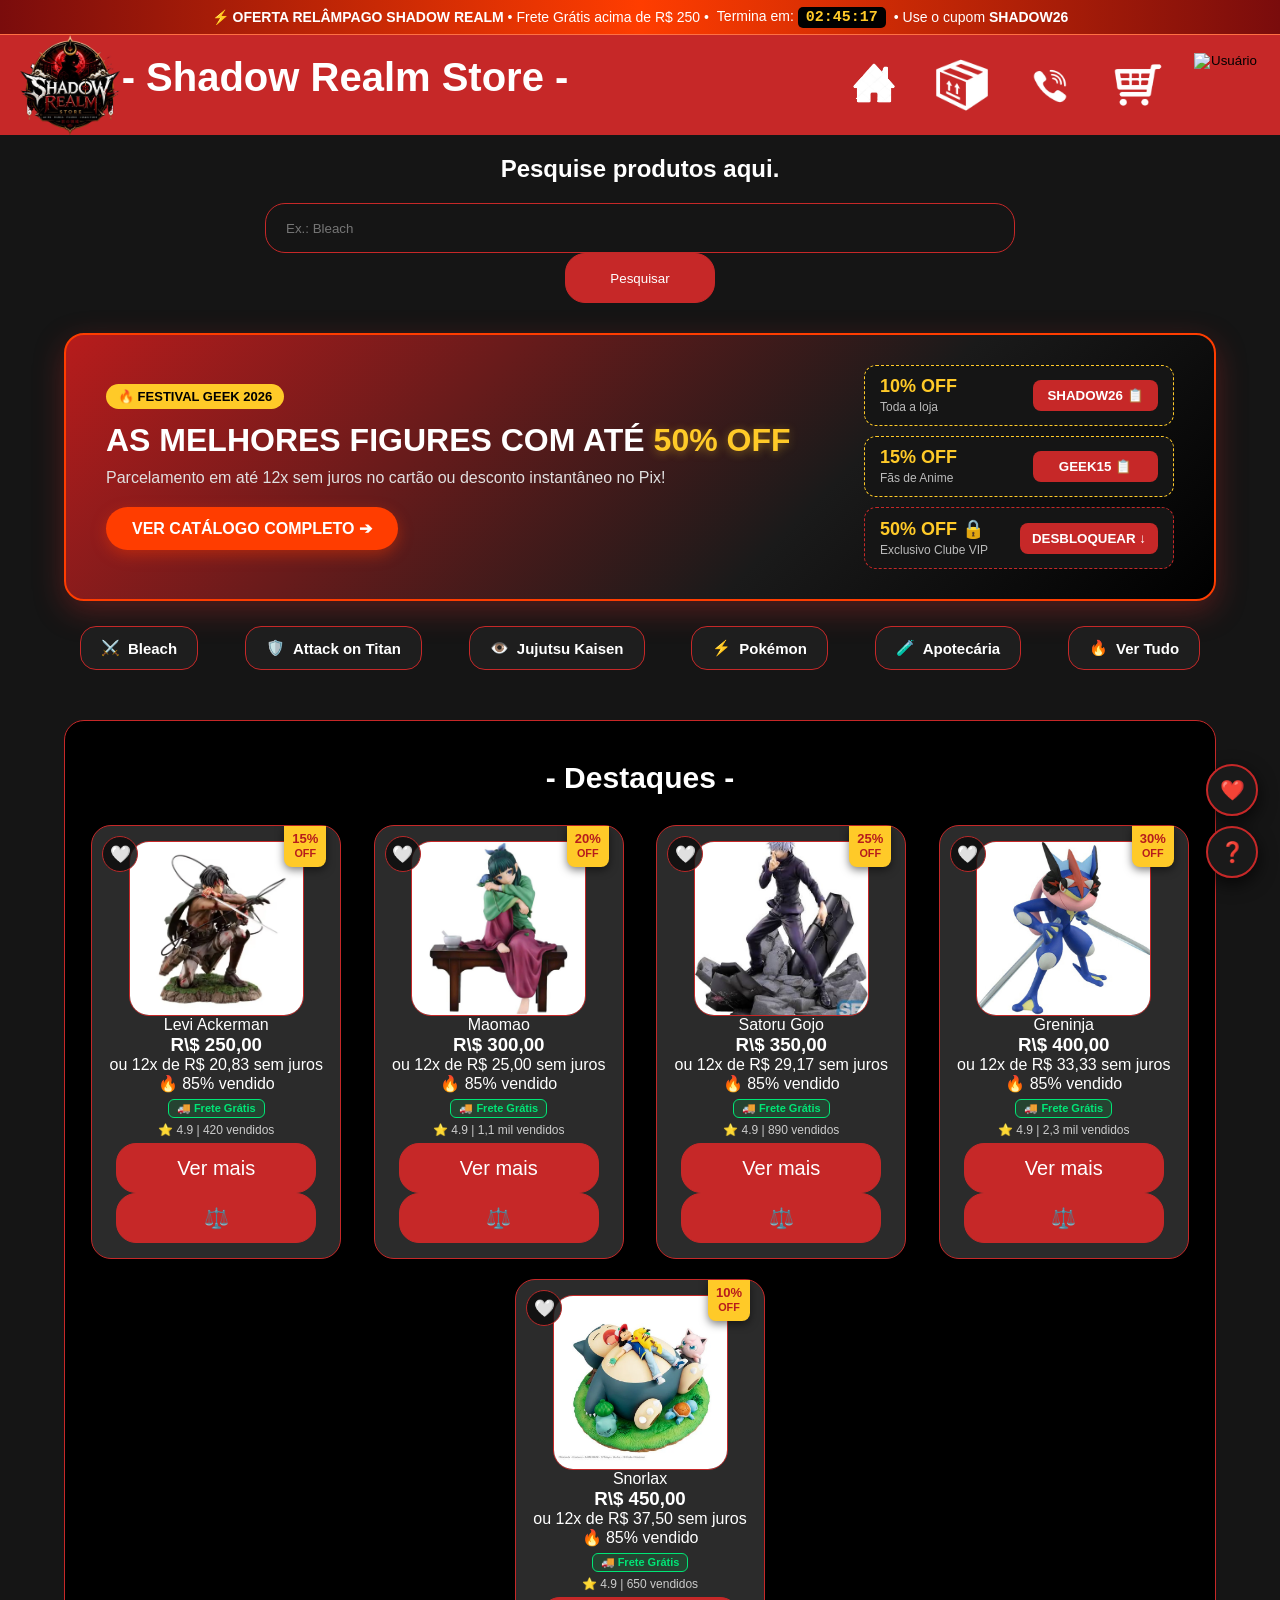
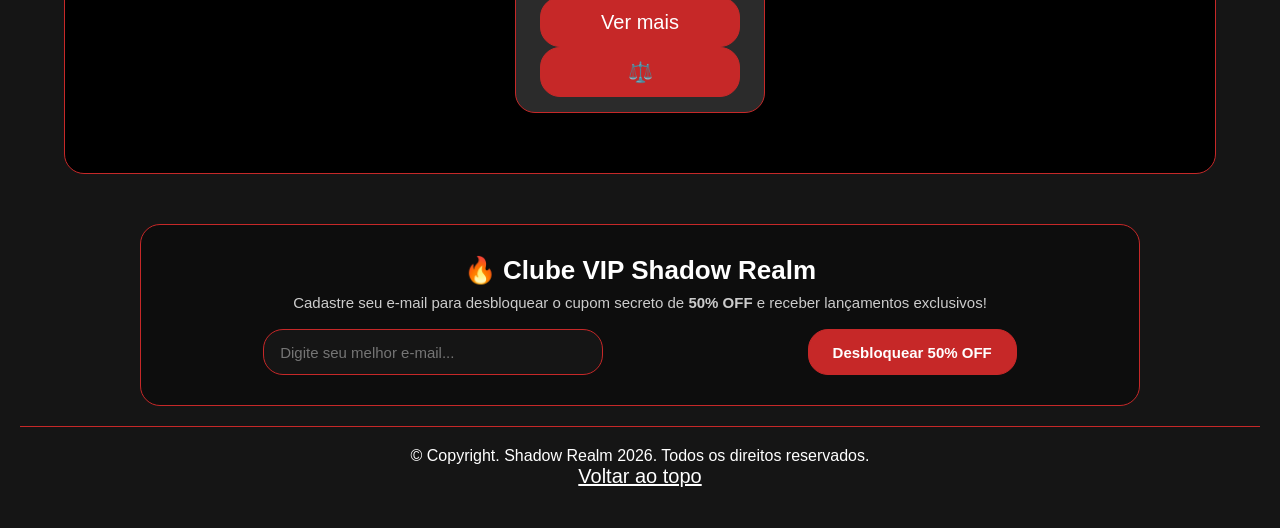
==== Codigo/index.html @ 7f99c232 "Merge branch 'main' of https://github.com/gustavoMeyer14/S.A" ====
<!DOCTYPE html>
<html lang="pt-br">

<head>
    <meta charset="UTF-8">
    <meta name="viewport" content="width=device-width, initial-scale=1.0">
    <meta name="Keywords" content="Loja geek, figures, Shadow Realm Store">
    <meta name="author" content="Shadow Realm">
    <title>Shadow Realm Store - Inicio</title>
    <link rel="stylesheet" href="site.css">
    <script src="site.js"></script>
    <script src="admin.js" defer></script>
    <script src="conta.js" defer></script>
    <script src="shopee.js" defer></script>
    <script src="vitrini.js" defer></script>
    <script src="estoque.js" defer></script>
    <link rel="stylesheet" href="melhorias.css">
    <script src="modais-globais.js"></script>
    <script src="favoritos.js" defer></script>
    <script src="extras-loja.js" defer></script>
    <script src="loja-turbo.js" defer></script>

    <style>
        .modalRastreio[open] {
            position: fixed !important;
            top: 50% !important;
            left: 50% !important;
            transform: translate(-50%, -50%) !important;
            margin: 0 !important;
            background-color: #1a1a1a;
            color: #ffffff;
            border: 2px solid #b82929;
            border-radius: 15px;
            padding: 25px;
            max-width: 500px;
            width: 90%;
            text-align: center;
        }

        .modalRastreio::backdrop {
            background-color: rgba(0, 0, 0, 0.75);
        }

        .acoes-modal-cancelar {
            display: flex;
            justify-content: center;
            gap: 15px;
            margin-top: 25px;
        }

        .btn-rastrear {
            background-color: #b82929;
            color: #ffffff;
            border: 1px solid #c62828;
            border-radius: 20px;
            padding: 8px 15px;
            font-weight: bold;
            cursor: pointer;
            width: 200px;
            height: 50px;
            margin: 0;
        }

        .btn-rastrear:hover {
            background-color: #151515;
            scale: 110%;
            transition: 0.3s;
            box-shadow: 0 10px 25px #c62828;
        }

        .btn-cancelar-pedido {
            background-color: transparent;
            color: #ff4d4d;
            border: 1px solid #ff4d4d;
            border-radius: 20px;
            padding: 8px 15px;
            font-weight: bold;
            cursor: pointer;
            width: 200px;
            height: 50px;
            margin: 0;
        }

        .btn-cancelar-pedido:hover {
            background-color: #ff4d4d;
            color: #ffffff;
            scale: 110%;
            transition: 0.3s;
            box-shadow: 0 10px 25px #c62828;
        }
    </style>
</head>

<body>
    <header id="topo">
        <a href="index.html"><img src="imagens/logo.png" class="logo" alt="Logo Shadow Realm Store"></a>
        <h1>- Shadow Realm Store -</h1>
        <div class="nav">
            <nav>
                <a href="index.html" class="link"><img src="imagens/Casinha-removebg-preview.png" alt="Início"></a>
                <a href="produtos.html" class="link"><img src="imagens/produto.png" alt="Produtos"></a>
                <a href="contato.html" class="link"><img src="imagens/contato.png" alt="Contato"></a>
                <a href="carrinho.html" class="link"><img src="imagens/carrinho-removebg-preview.png" alt="Carrinho"></a>
                <button type="button" class="botaoUsuario" onclick="abreModalCliente()"><img
                        src="imagens/usuario.png" alt="Usuário"></button>
            </nav>
        </div>
    </header>

    <div class="modalCliente" id="modalCliente">
        <div class="modalCliente-conteudo">
            <h2>- Menu do usuário -</h2>
            <nav class="nav-usuario">
                <a href="cadastro.html">Cadastro</a>
                <a href="cliente.html">Login</a>
                <a href="cadastrocartao.html">Cadastrar cartão</a>
                <a href="pedidos.html">Meus Pedidos</a>
            </nav>
            <button type="button" onclick="fechaModalCliente()" class="botaoFecharCliente">Fechar</button>
        </div>
    </div>

    <div class="pesquisa">
        <h2>Pesquise produtos aqui.</h2>
        <input type="text" name="txtpesquisa" id="barraPesquisa" placeholder="Ex.: Bleach">
        <button type="button" id="enviarPesquisa">Pesquisar</button>
    </div>

    <section class="destaques">
        <h2> - Destaques - </h2>

        <div>
            <img src="imagens/Levi.png" alt="Levi Ackerman">
            <p>Levi Ackerman</p>
            <h3><strong>R\$ 250,00</strong></h3>
            <button type="button" id="card1">Ver mais</button>
        </div>
        <dialog id="modal-card1" class="modalProduto">
            <div class="modalProduto-conteudo">
                <img src="imagens/Levi.png" alt="Levi Ackerman">
                <div class="modalProduto-texto">
                    <h2>- Levi Ackerman</h2>
                    <p>Escala 1/6 em resina de alto padrão da Tropa de Exploração.</p>
                </div>
            </div>
            <div class="modalProduto-comentarios"></div>
            <footer class="modal-footer">
                <button type="button" id="fechar-card1" class="btn-fechar">Fechar</button>
                <button type="button" class="btn-carrinho" data-nome="Levi Ackerman" data-preco="250.00"
                    data-imagem="imagens/Levi.png">+ Carrinho</button>
                <button type="button" class="btn-comprar-agora" data-nome="Levi Ackerman" data-preco="250.00"
                    data-imagem="imagens/Levi.png">Comprar Agora</button>
            </footer>
        </dialog>

        <div>
            <img src="imagens/Maomao.png" alt="Maomao">
            <p>Maomao</p>
            <h3><strong>R\$ 300,00</strong></h3>
            <button type="button" id="card2">Ver mais</button>
        </div>
        <dialog id="modal-card2" class="modalProduto">
            <div class="modalProduto-conteudo">
                <img src="imagens/Maomao.png" alt="Maomao">
                <div class="modalProduto-texto">
                    <h2>- Maomao</h2>
                    <p>Escala 1/6 em resina de alto padrão com acessórios de boticária.</p>
                </div>
            </div>
            <div class="modalProduto-comentarios"></div>
            <footer class="modal-footer">
                <button type="button" id="fechar-card2" class="btn-fechar">Fechar</button>
                <button type="button" class="btn-carrinho" data-nome="Maomao" data-preco="300.00"
                    data-imagem="imagens/Maomao.png">+ Carrinho</button>
                <button type="button" class="btn-comprar-agora" data-nome="Maomao" data-preco="300.00"
                    data-imagem="imagens/Maomao.png">Comprar Agora</button>
            </footer>
        </dialog>

        <div>
            <img src="imagens/Canva - download.png" alt="Satoru Gojo">
            <p>Satoru Gojo</p>
            <h3><strong>R\$ 350,00</strong></h3>
            <button type="button" id="card3">Ver mais</button>
        </div>
        <dialog id="modal-card3" class="modalProduto">
            <div class="modalProduto-conteudo">
                <img src="imagens/Canva - download.png" alt="Satoru Gojo">
                <div class="modalProduto-texto">
                    <h2>- Satoru Gojo</h2>
                    <p>Escala 1/6 em resina de alto padrão com efeito de Energia Amaldiçoada.</p>
                </div>
            </div>
            <div class="modalProduto-comentarios"></div>
            <footer class="modal-footer">
                <button type="button" id="fechar-card3" class="btn-fechar">Fechar</button>
                <button type="button" class="btn-carrinho" data-nome="Satoru Gojo" data-preco="350.00"
                    data-imagem="imagens/Canva - download.png">+ Carrinho</button>
                <button type="button" class="btn-comprar-agora" data-nome="Satoru Gojo" data-preco="350.00"
                    data-imagem="imagens/Canva - download.png">Comprar Agora</button>
            </footer>
        </dialog>

        <div>
            <img src="imagens/Canva - download (1).png" alt="Greninja">
            <p>Greninja</p>
            <h3><strong>R\$ 400,00</strong></h3>
            <button type="button" id="card4">Ver mais</button>
        </div>
        <dialog id="modal-card4" class="modalProduto">
            <div class="modalProduto-conteudo">
                <img src="imagens/Canva - download (1).png" alt="Greninja">
                <div class="modalProduto-texto">
                    <h2>- Greninja</h2>
                    <p>Escala 1/6 em resina de alto padrão com Water Shurikens em destaque.</p>
                </div>
            </div>
            <div class="modalProduto-comentarios"></div>
            <footer class="modal-footer">
                <button type="button" id="fechar-card4" class="btn-fechar">Fechar</button>
                <button type="button" class="btn-carrinho" data-nome="Greninja" data-preco="400.00"
                    data-imagem="imagens/Canva - download (1).png">+ Carrinho</button>
                <button type="button" class="btn-comprar-agora" data-nome="Greninja" data-preco="400.00"
                    data-imagem="imagens/Canva - download (1).png">Comprar Agora</button>
            </footer>
        </dialog>

        <div>
            <img src="imagens/Snorlax.png" alt="Snorlax">
            <p>Snorlax</p>
            <h3><strong>R\$ 450,00</strong></h3>
            <button type="button" id="card5">Ver mais</button>
        </div>
        <dialog id="modal-card5" class="modalProduto">
            <div class="modalProduto-conteudo">
                <img src="imagens/Snorlax.png" alt="Snorlax">
                <div class="modalProduto-texto">
                    <h2>- Snorlax</h2>
                    <p>Escala 1/6 em resina maciça de alto padrão com Poké Flauta e Berries.</p>
                </div>
            </div>
            <div class="modalProduto-comentarios"></div>
            <footer class="modal-footer">
                <button type="button" id="fechar-card5" class="btn-fechar">Fechar</button>
                <button type="button" class="btn-carrinho" data-nome="Snorlax" data-preco="450.00"
                    data-imagem="imagens/Snorlax.png">+ Carrinho</button>
                <button type="button" class="btn-comprar-agora" data-nome="Snorlax" data-preco="450.00"
                    data-imagem="imagens/Snorlax.png">Comprar Agora</button>
            </footer>
        </dialog>
    </section>

    <footer>
        <p>&copy; Copyright. Shadow Realm 2026. Todos os direitos reservados.</p>
        <a href="#topo">Voltar ao topo</a>
    </footer>

    <dialog id="modalAvisoLogin" style="width: 750px; max-width: 92vw;">
        <h2>Acesso Necessário</h2>
        <p>Você precisa estar logado ou cadastrado em sua conta para adicionar produtos ao carrinho.</p>
        <footer>
            <button type="button" id="fecharAvisoLogin">Cancelar</button>
            <button type="button" onclick="window.location.href='cliente.html'">Login</button>
            <button type="button" onclick="window.location.href='cadastro.html'">Cadastrar</button>
        </footer>
    </dialog>

    <dialog id="modalAvisoCarrinho" class="modalRastreio">
        <h2 id="tituloAvisoCarrinho" style="text-align: center; margin-bottom: 15px;">- Produto Adicionado -</h2>
        <p id="textoAvisoCarrinho" style="color: #ddd; font-size: 15px; line-height: 1.5; text-align: center;"></p>
        <div class="acoes-modal-cancelar">
            <button type="button" id="fecharAvisoCarrinho" class="btn-cancelar-pedido">Continuar</button>
            <button type="button" id="btnIrCarrinho" class="btn-rastrear" onclick="window.location.href='carrinho.html'">Ver Carrinho</button>
        </div>
    </dialog>

    <script>
        for (let i = 1; i <= 5; i++) {
            const btnVerMais = document.getElementById(`card${i}`);
            const modal = document.getElementById(`modal-card${i}`);
            const btnFechar = document.getElementById(`fechar-card${i}`);

            if (btnVerMais && modal && btnFechar) {
                btnVerMais.addEventListener('click', () => modal.showModal());
                btnFechar.addEventListener('click', () => modal.close());

                modal.addEventListener('click', (e) => {
                    const rect = modal.getBoundingClientRect();
                    const clicouFora =
                        e.clientX < rect.left ||
                        e.clientX > rect.right ||
                        e.clientY < rect.top ||
                        e.clientY > rect.bottom;

                    if (clicouFora) modal.close();
                });
            }
        }

        const modalAvisoLogin = document.getElementById('modalAvisoLogin');
        const btnFecharAviso = document.getElementById('fecharAvisoLogin');

        if (btnFecharAviso && modalAvisoLogin) {
            btnFecharAviso.addEventListener('click', () => modalAvisoLogin.close());
            modalAvisoLogin.addEventListener('click', (e) => {
                const rect = modalAvisoLogin.getBoundingClientRect();
                const clicouFora =
                    e.clientX < rect.left ||
                    e.clientX > rect.right ||
                    e.clientY < rect.top ||
                    e.clientY > rect.bottom;
                if (clicouFora) modalAvisoLogin.close();
            });
        }

        const modalAvisoCarrinho = document.getElementById('modalAvisoCarrinho');
        const tituloAvisoCarrinho = document.getElementById('tituloAvisoCarrinho');
        const textoAvisoCarrinho = document.getElementById('textoAvisoCarrinho');
        const btnFecharAvisoCarrinho = document.getElementById('fecharAvisoCarrinho');
        const btnIrCarrinho = document.getElementById('btnIrCarrinho');

        function abrirModalAviso(titulo, mensagemHTML, mostrarBotaoCarrinho = true) {
            if (!modalAvisoCarrinho) return;
            tituloAvisoCarrinho.textContent = titulo;
            textoAvisoCarrinho.innerHTML = mensagemHTML;
            btnFecharAvisoCarrinho.textContent = mostrarBotaoCarrinho ? 'Continuar' : 'Fechar';
            btnIrCarrinho.style.display = mostrarBotaoCarrinho ? 'inline-block' : 'none';
            modalAvisoCarrinho.showModal();
        }

        if (btnFecharAvisoCarrinho && modalAvisoCarrinho) {
            btnFecharAvisoCarrinho.addEventListener('click', () => modalAvisoCarrinho.close());

            modalAvisoCarrinho.addEventListener('click', (e) => {
                const rect = modalAvisoCarrinho.getBoundingClientRect();
                const clicouFora =
                    e.clientX < rect.left ||
                    e.clientX > rect.right ||
                    e.clientY < rect.top ||
                    e.clientY > rect.bottom;

                if (clicouFora) modalAvisoCarrinho.close();
            });
        }

        function processarCompra(botao, irParaPagamento = false) {
            const estaLogado = localStorage.getItem('usuarioLogado') === 'true';
            const modalAtual = botao.closest('dialog');

            if (!estaLogado) {
                if (modalAtual) modalAtual.close();
                if (modalAvisoLogin) modalAvisoLogin.showModal();
                return;
            }

            const nome = botao.getAttribute('data-nome');
            const preco = parseFloat(botao.getAttribute('data-preco'));
            const imagem = botao.getAttribute('data-imagem');

            let carrinho = JSON.parse(localStorage.getItem('carrinhoShadowRealm')) || [];
            const produtoExistente = carrinho.find(item => item.nome === nome);

            if (typeof obterEstoque === 'function') {
                const disponivel = obterEstoque(nome);
                const qtdNoCarrinho = produtoExistente ? produtoExistente.quantidade : 0;

                if (disponivel <= 0) {
                    if (modalAtual) modalAtual.close();
                    abrirModalAviso('- Produto Esgotado -', `Desculpe, <strong>${nome}</strong> está esgotado no momento!`, false);
                    return;
                }
                if (qtdNoCarrinho + 1 > disponivel) {
                    if (modalAtual) modalAtual.close();
                    abrirModalAviso('- Estoque Insuficiente -', `Você já tem <strong>${qtdNoCarrinho}</strong> no carrinho e só restam <strong>${disponivel}</strong> unidade(s) disponíveis.`, true);
                    return;
                }
            }

            if (produtoExistente) {
                produtoExistente.quantidade += 1;
            } else {
                carrinho.push({ nome, preco, imagem, quantidade: 1 });
            }

            localStorage.setItem('carrinhoShadowRealm', JSON.stringify(carrinho));
            if (typeof atualizarBadgeCarrinho === 'function') atualizarBadgeCarrinho();

            if (irParaPagamento) {
                window.location.href = 'carrinho.html#tela-pagamento';
            } else if (modalAtual) {
                modalAtual.close();
                abrirModalAviso('- Produto Adicionado -', `O produto <strong>${nome}</strong> foi adicionado ao seu carrinho!`, true);
            } else {
                const iconeAnterior = botao.innerHTML;
                botao.innerHTML = '✔';
                botao.style.backgroundColor = '#28a745';
                botao.style.borderColor = '#28a745';

                setTimeout(() => {
                    botao.innerHTML = iconeAnterior;
                    botao.style.backgroundColor = '';
                    botao.style.borderColor = '';
                }, 1500);
            }
        }

        document.querySelectorAll('.btn-carrinho').forEach(btn => {
            btn.addEventListener('click', function () {
                processarCompra(this, false);
            });
        });

        document.querySelectorAll('.btn-compra-rapida').forEach(btn => {
            btn.addEventListener('click', function () {
                processarCompra(this, false);
            });
        });

        document.querySelectorAll('.btn-comprar-agora').forEach(btn => {
            btn.addEventListener('click', function () {
                processarCompra(this, true);
            });
        });

        // Pesquisa na Home redireciona para o catálogo filtrado
        const btnPesquisaHome = document.getElementById('enviarPesquisa');
        const inputPesquisaHome = document.getElementById('barraPesquisa');

        function irParaCatalogoPesquisa() {
            const termo = inputPesquisaHome ? inputPesquisaHome.value.trim() : '';
            window.location.href = termo
                ? `produtos.html?busca=${encodeURIComponent(termo)}`
                : 'produtos.html';
        }

        if (btnPesquisaHome) {
            btnPesquisaHome.addEventListener('click', irParaCatalogoPesquisa);
        }

        if (inputPesquisaHome) {
            inputPesquisaHome.addEventListener('keypress', (e) => {
                if (e.key === 'Enter') {
                    e.preventDefault();
                    irParaCatalogoPesquisa();
                }
            });
        }
    </script>
</body>

</html>
---- Codigo/site.css ----
@charset "UTF-8";

* {
  margin: 0;
  padding: 0;
  box-sizing: border-box;
}

body {
  background-color: #151515;
  color: #ffffff;
  text-align: center;
  font-family: 'Segoe UI', Tahoma, Geneva, Verdana, sans-serif;
}

header {
  background-color: #C62828;
  height: 100px;
  width: auto;
}

h1 {
  font-family: 'Segoe UI', Tahoma, Geneva, Verdana, sans-serif;
  float: left;
  width: 450px;
  text-align: center;
  margin-top: 20px;
  font-size: 40px;
  color: #ffffff;
  cursor: default;
}

footer {
  margin: 20px;
  border-top: 1px solid #C62828;
  padding: 20px;
}

footer a {
  color: #ffffff;
  font-size: 20px;
}

footer a:hover {
  color: #C62828;
  transition: 0.3s;
}

.destaques {
  display: flex;
  flex-wrap: wrap;
  justify-content: center;
  /* Centraliza os cards automaticamente */
  gap: 20px;
  /* Substitui os margins manuais entre cards */

  margin: 50px auto;
  /* Centraliza a caixa preta na tela */
  width: 90%;
  /* Se adapta a qualquer monitor */
  max-width: 1500px;
  /* Limite máximo igual ao que você usava */
  min-height: 450px;
  /* Altura mínima caso sobre só 1 card no filtro */
  padding: 40px 20px 60px 20px;
  /* Espaço interno para os cards não encostarem na borda */

  background-color: #000000;
  border: 1px solid #C62828;
  border-radius: 20px;
}

.destaques>h2 {
  font-size: 30px;
  width: 100%;
  /* Faz o título ocupar a linha inteira no topo */
  text-align: center;
  margin-bottom: 10px;
}

.destaques>div {
  width: 250px;
  height: 350px;
  border: 1px solid #C62828;
  border-radius: 20px;
  background-color: #2b2b2b;

  display: flex;
  flex-direction: column;
  align-items: center;
  justify-content: space-between;
  padding: 15px 10px;
  box-sizing: border-box;
}

.destaques>div>img {
  width: 175px;
  height: 175px;
  object-fit: cover;
  /* Evita que a imagem fique esticada/distorcida */
  border: 1px solid #C62828;
  border-radius: 20px;
}

.destaques>div>button {
  width: 200px;
  height: 50px;
  border-radius: 20px;
  background-color: #C62828;
  border: 1px solid #C62828;
  color: #ffffff;
  font-size: 20px;
  cursor: pointer;
  transition: 0.3s;
  /* Colocado aqui para suavizar tanto a entrada quanto a saída do hover */
}

.destaques>div>button:hover {
  background-color: #151515;
  border: 1px solid #C62828;
  scale: 110%;
  box-shadow: 0 10px 25px #C62828;
}

.pesquisa {
  margin: 20px;
}

.pesquisa h2 {
  margin: 20px;
}

.pesquisa input {
  width: 750px;
  height: 50px;
  background-color: #151515;
  border: 1px solid #C62828;
  border-radius: 20px;
  color: #ffffff;
  padding-left: 20px;
}

.pesquisa button {
  width: 150px;
  height: 50px;
  background-color: #C62828;
  border: 1px solid #C62828;
  border-radius: 20px;
  color: #ffffff;
  cursor: pointer;
}

.pesquisa button:hover {
  scale: 110%;
  transition: 0.3s;
  background-color: #151515;
  box-shadow: 0 10px 25px #C62828;
}

.pesquisa a {
  text-decoration: none;
  color: #ffffff;
  font-size: 20px;
}

.logo {
  float: left;
  width: 100px;
  height: 100px;
  margin-left: 20px;
}

.logo:hover {
  scale: 110%;
  transition: 0.2s;
}

.nav {
  float: right;
  height: 100px;
  display: flex;
  align-items: center;
  margin-right: 15px;
}

.nav nav {
  display: flex;
  align-items: center;
  gap: 10px;
}

.link,
.botaoUsuario {
  width: 78px;
  height: 78px;
  padding: 0;
  margin: 0;
  background: none;
  border: none;
  cursor: pointer;
  display: flex;
  align-items: center;
  justify-content: center;
  position: relative;
  transition: transform 0.25s ease;
}

.link:hover,
.botaoUsuario:hover {
  transform: scale(1.15);
}

.link img {
  width: 54px;
  height: 54px;
  object-fit: contain;
}

/* Ajuste fino para compensar a margem transparente interna de cada PNG */
.link img[src*="Casinha"],
.link img[src*="contato"] {
  transform: scale(1.24);
}

.link img[src*="produto"],
.link img[src*="carrinho"] {
  transform: scale(0.96);
}

.botaoUsuario img {
  width: 64px;
  height: 64px;
  object-fit: contain;
}

.modalCliente {
  position: fixed;
  top: 0;
  left: 0;
  width: 100vw;
  height: 100vh;
  background-color: rgba(0, 0, 0, 0.7);
  backdrop-filter: blur(4px);
  display: none;
  justify-content: center;
  align-items: center;
  z-index: 99999;
}

.modalCliente-conteudo {
  background-color: #262626;
  color: #ffffff;
  width: 90%;
  max-width: 450px;
  height: auto;
  /* Ajusta a altura conforme os itens */
  max-height: 85vh;
  /* Limita à altura da tela se houver muitos itens */
  padding: 25px 30px;
  border-radius: 20px;
  box-shadow: 0 10px 30px rgba(0, 0, 0, 0.8);
  border: 1px solid #C62828;
  display: flex;
  flex-direction: column;
  /* Organiza título, lista e botão em coluna */
  overflow: hidden;
}

.modalCliente-conteudo h2 {
  font-size: 32px;
  border-bottom: 1px solid #C62828;
  padding-bottom: 12px;
  margin: 0;
  flex-shrink: 0;
  /* Impede o título de encolher */
}

.aberto {
  display: flex;
}

.nav-usuario {
  width: 100%;
  height: auto;
  display: flex;
  flex-direction: column;
  align-items: center;
  gap: 15px;
  margin: 20px 0;
  overflow-y: auto;
  /* Rola apenas os links se a tela for muito baixa */
  scrollbar-width: none;
}

.nav-usuario::-webkit-scrollbar {
  display: none;
}

.nav-usuario a {
  width: 100%;
  max-width: 280px;
  height: 55px;
  color: #ffffff;
  text-decoration: none;
  background-color: #C62828;
  border-radius: 20px;
  border: 1px solid #C62828;
  margin: 0;
  padding: 10px 15px;
  font-size: 22px;
  display: flex;
  align-items: center;
  justify-content: center;
  flex-shrink: 0;
}

.nav-usuario a:hover {
  scale: 105%;
  transition: 0.3s;
  background-color: #151515;
  box-shadow: 0 10px 25px #C62828;
}

.botaoFecharCliente {
  width: 100%;
  max-width: 280px;
  height: 50px;
  border-radius: 20px;
  background-color: #151515;
  border: 1px solid #C62828;
  color: #ffffff;
  margin: auto auto 0 auto;
  /* Empurra e fixa o botão sempre na parte inferior */
  font-size: 22px;
  cursor: pointer;
  flex-shrink: 0;
  /* Mantém o botão fixo sem ser esmagado */
}

.botaoFecharCliente:hover {
  scale: 105%;
  transition: 0.3s;
  background-color: #C62828;
  box-shadow: 0 10px 25px #C62828;
}

.mensagem {
  position: fixed;
  top: 50%;
  left: 50%;
  transform: translate(-50%, -50%);
  z-index: 99999;

  width: 100%;
  height: 100%;
  padding: 35px 30px;

  background-color: rgba(0, 0, 0, 0.7);
  backdrop-filter: blur(4px);
  color: #ffffff;
  border-radius: 20px;
  box-shadow: 0 0 0 100vmax rgba(0, 0, 0, 0.75), 0 10px 30px rgba(0, 0, 0, 0.9);

  font-size: 18px;
  line-height: 1.5;
  text-align: center;
}

.mensagem-conteudo {
  position: fixed;
  top: 50%;
  left: 50%;
  transform: translate(-50%, -50%);
  z-index: 99999;
  width: 500px;
  height: 200px;
  background-color: #1e1e1e;
  border: 1px solid #C62828;
  border-radius: 20px;
  padding: 20px;
}

.btn-fechaMensagem {
  width: 350px;
  height: 50px;
  color: #ffffff;
  border: 1px solid #C62828;
  background-color: #C62828;
  border-radius: 20px;
  cursor: pointer;
  margin: 30px;
  font-size: 30px;
}

.btn-fechaMensagem:hover {
  background-color: #000000;
  scale: 110%;
  transition: 0.3s;
  box-shadow: 0 10px 25px #C62828;
}

.escondida {
  display: none;
}



@import url('https://fonts.googleapis.com/css2?family=Poppins:ital,wght@0,100;0,200;0,300;0,400;0,500;0,600;0,700;0,800;0,900;1,100;1,200;1,300;1,400;1,500;1,600;1,700;1,800;1,900&family=Rajdhani:wght@300;400;500;600;700&display=swap');

/* Seletor Universal (*): Aplica regras básicas a TODOS os elementos da página */
* {
  padding: 0;
  margin: 0 auto;
  box-sizing: border-box;
}

/* Código de Estilização principal do Login e Cadastro */

.formLogin {
  width: 1470px;
  height: 350px;
  background-color: #000000;
  border-radius: 20px;
  border: #C62828;
  border: 2px solid #C62828;
  margin-top: 50px;
  font-size: 30px;
}

.colunas {
  float: left;
  width: 500px;
  height: 275px;
  background-color: #262626;
  border: 1px solid #C62828;
  margin: 20px;
  border-radius: 20px;
}

.colunasBotao {
  height: 275px;
  width: 300px;
  background-color: #262626;
  float: left;
  border: 1px solid #C62828;
  border-radius: 20px;
  margin: 20px;
  padding: 20px;
}

.login {
  border: none;
  margin: 20px;
}

.login input {
  width: 400px;
  height: 50px;
  border-radius: 20px;
  background-color: #151515;
  border: 1px solid #C62828;
  text-align: center;
  color: #ffffff;
  margin: 20px;
}

.login input:hover {
  scale: 110%;
  transition: 0.3s;
  border: 1px solid #ffffff;
}

.cadastrar-se {
  margin: 20px;
}

/* Botões do formulário */
.login button {
  width: 200px;
  height: 50px;
  border: 1px solid #C62828;
  border-radius: 20px;
  background-color: #C62828;
  color: #ffffff;
  cursor: pointer;
  margin: 30px;
  float: left;
  font-size: 20px;
}

.login button:hover,
.cadastro button:hover {
  scale: 110%;
  transition: 0.3s;
  background-color: #151515;
  box-shadow: 0 10px 25px #C62828;
}

.login button:first-of-type,
.cadastro button:first-of-type {
  margin-right: 4%;
}

.modal {
  display: none !important;
  position: fixed !important;
  z-index: 99999 !important;
  top: 0 !important;
  left: 0 !important;
  right: 0 !important;
  bottom: 0 !important;
  width: 100% !important;
  height: 100% !important;
  background-color: rgba(0, 0, 0, 0.6) !important;
  backdrop-filter: blur(4px);
}

/* Classe ativada via JavaScript para abrir o modal */
.modal.aberto {
  display: flex !important;
  justify-content: center;
  align-items: center;
}

/* A caixinha branca centralizada que contém o conteúdo da modal */
.modal-conteudo {
  background-color: #000000;
  border: 1px solid #C62828;
  color: #ffffff;
  padding: 30px;
  border-radius: 20px;
  box-shadow: 0 10px 25px rgba(0, 0, 0, 0.3);
  width: 90%;
  max-width: 450px;
  text-align: left;
  font-family: Arial, sans-serif;
}

/* Título dentro do modal */
.modal-conteudo h2 {
  margin-top: 0;
  color: #ffffff;
  border-bottom: 2px solid #f0f0f0;
  padding-bottom: 10px;
}

/* Lista de dados mostrada dentro do modal */
.modal-conteudo ul {
  list-style-type: none;
  padding: 0;
  margin: 20px 0;
}

/* Itens individuais da lista no modal */
.modal-conteudo li {
  margin-bottom: 12px;
  font-size: 15px;
  color: #ffffff;
}

/* Container flexbox para alinhar os botões do modal lado a lado */
.modal-botoes {
  display: flex;
  justify-content: flex-end;
  gap: 15px;
  margin-top: 25px;
}

/* Estilo padrão para todos os botões no modal */
.modal-botoes button {
  padding: 10px 20px;
  border: 1px solid #C62828;
  border-radius: 6px;
  font-weight: bold;
  cursor: pointer;
  font-size: 14px;
  transition: background-color 0.2s;
}

/* Estilo do botão "Corrigir" (Primeiro botão do grupo) */
.modal-botoes button:first-child {
  background-color: #C62828;
  color: #ffffff;
}

/* Efeito de hover para o botão "Corrigir" */
.modal-botoes button:first-child:hover {
  background-color: #151515;
  scale: 110%;
  transition: 0.3s;
  box-shadow: 0 10px 25px #C62828;
}

/* Estilo do botão "Confirmar Envio" (Último botão do grupo) */
.modal-botoes button:last-child {
  background-color: #b52121;
  color: white;
}


/* Efeito de hover para o botão "Confirmar Envio" */
.modal-botoes button:last-child:hover {
  background-color: #151515;
  scale: 110%;
  transition: 0.3s;
  box-shadow: 0 10px 25px #C62828;
}

#modalDadosLogin {
  display: none;
}

/* Quando o JavaScript adiciona a classe "aberto", ele aparece */
#modalDadosLogin.aberto {
  display: block;
}

#modalDadosCadastro {
  display: none;
}

/* Quando o JavaScript adiciona a classe "aberto", ele aparece */
#modalDadosCadastro.aberto {
  display: block;
}

.linkcadastro {
  color: red;
  text-decoration: underline;
}

.linklogin {
  color: red;
  text-decoration: underline;
}

/* ==========================================================================
   3. CONTAINER PRINCIPAL DO CARRINHO (BORDA GROSSA VERMELHA)
   ========================================================================== */
.cart-content {
  background-color: #000000;
  border: 1px solid #C62828;
  border-radius: 25px;
  width: 1000px;
  margin: 40px auto;
  padding: 30px;
  display: grid;
  grid-template-columns: 1fr 340px;
  gap: 30px;
}

/* Lista de Produtos */
.products-list {
  display: flex;
  flex-direction: column;
  gap: 15px;
  justify-content: center;
}

.product-card {
  display: flex;
  align-items: center;
  justify-content: space-between;
  background-color: #262626;
  padding: 12px 20px;
  border-radius: 12px;
  border: 1px solid #C62828;
  width: 550px;
  text-align: left;
}

.product-thumb img {
  width: 75px;
  height: 75px;
  object-fit: cover;
  border-radius: 4px;
  background-color: #fff;
  border-radius: 20px;
  border: 1px solid #C62828;
}

.product-name {
  flex: 1;
  margin-left: 20px;
  font-size: 1.2rem;
  color: #ffffff;
  font-weight: normal;
}

/* Controles de Quantidade Inline */
.quantity-controls {
  display: flex;
  align-items: center;
  gap: 10px;
}

.quantity-controls button {
  background: none;
  border: 1px solid #C62828;
  color: #C62828;
  font-size: 1.3rem;
  font-weight: bold;
  cursor: pointer;
  width: 50px;
  height: 50px;
  border-radius: 50%;
  display: flex;
  align-items: center;
  justify-content: center;
  transition: all 0.2s;
  font-size: 30px;
}

.quantity-controls button:hover {
  background-color: #5a0d0d;
  color: #ffffff;
  scale: 110%;
}

.qty-value {
  font-size: 30px;
  font-weight: bold;
  color: #ffffff;
  min-width: 20px;
  text-align: center;
}

/* ==========================================================================
   4. LATERAL DE RESUMO (TOTAL E CUPOM)
   ========================================================================== */
.checkout-summary {
  background-color: #1e1e1e;
  border: 1px solid #C62828;
  border-radius: 15px;
  padding: 20px;
  display: flex;
  flex-direction: column;
  max-height: 700px;
}

.checkout-summary h2 {
  font-size: 1.4rem;
  text-align: center;
  color: #ffffff;
  margin-bottom: 15px;
  border-bottom: 2px solid #5a0d0d;
  padding-bottom: 8px;
}

.price-breakdown {
  flex-grow: 1;
  display: flex;
  flex-direction: column;
  gap: 6px;
}

.price-item {
  font-size: 1rem;
  color: #ffffff;
  text-align: center;
}

.summary-divider {
  border: 0;
  border-top: 2px solid #ffffff;
  margin: 10px auto;
  width: 80%;
}

.total-final {
  font-size: 1.1rem;
  text-align: center;
  color: #ffffff;
  margin-bottom: 15px;
}

.total-final span {
  text-decoration: underline;
  font-weight: bold;
}

/* Campo de Cupom */
.coupon-field {
  display: flex;
  flex-wrap: wrap;
  align-items: center;
  justify-content: center;
  gap: 8px;
  margin-bottom: 10px;
}

.coupon-field label {
  font-size: 1.1rem;
  color: #ffffff;
}

.coupon-field input {
  background-color: #262626;
  border: 2px solid #5a0d0d;
  padding: 8px 12px;
  border-radius: 20px;
  color: #888888;
  font-size: 0.9rem;
  width: 160px;
  text-align: center;
  outline: none;
  transition: 0.3;
}

/* Botão Vermelho Redondo (Pílula) */
.btn-buy {
  width: 250px;
  height: 50px;
  background-color: #C62828;
  border-radius: 20px;
  border: 1px solid #C62828;
  color: #ffffff;
  padding: 10px;
  text-decoration: none;
}

.btn-buy:hover {
  transition: 0.3s;
  scale: 110%;
  background-color: #000000;
  box-shadow: 0 10px 25px #C62822;
}

/* 3. Modal de Confirmação do Cartão (cadastrocartao.html) */
dialog.menor[open] {
  width: 92%;
  max-width: 650px;
  min-height: 360px;
  padding: 35px 40px;
  font-size: 20px;
  gap: 20px;
}

dialog.menor>div:last-child {
  display: flex;
  justify-content: center;
  gap: 20px;
  width: 100%;
  margin: 0;
}

.btnCartão {
  flex: 1;
  max-width: 240px;
  height: 52px;
  margin: 0;
  border-radius: 25px;
  border: 1px solid #C62828;
  background-color: #C62828;
  color: #ffffff;
  font-size: 18px;
  font-weight: bold;
  cursor: pointer;
}

.btnCartão:hover {
  transition: 0.3s;
  background-color: #000000;
  box-shadow: 0 10px 25px #C62828;
  scale: 105%;
}

/* ==========================================================================
   5. TELA 2: MODAL DE PAGAMENTO E FRETE
   ========================================================================== */
.payment-screen-container {
  position: fixed;
  top: 0;
  left: 0;
  width: 100vw;
  height: 100vh;
  background-color: rgba(0, 0, 0, 0.75);
  display: flex;
  align-items: center;
  justify-content: center;
  z-index: 999;

  /* Estado inicial fechado */
  opacity: 0;
  pointer-events: none;
  transition: opacity 0.3s ease;
}

/* Ativação via hash (#tela-pagamento) */
.payment-screen-container:target {
  opacity: 1;
  pointer-events: auto;
}

.modal-container {
  background-color: #262626;
  border: 1px solid #C62828;
  border-radius: 25px;
  width: 90%;
  max-width: 850px;
  padding: 25px 40px;
  box-shadow: 0 10px 30px rgba(0, 0, 0, 0.5);
  position: relative;
}

/* Título Centralizado do Modal */
.modal-header {
  text-align: center;
  margin-bottom: 25px;
  border-radius: 20px;
}

.modal-header h2 {
  font-size: 2rem;
  color: #ffffff;
  font-weight: bold;
  padding: 25px;
}

.btn-close-modal {
  position: absolute;
  top: 15px;
  right: 20px;
  font-size: 30px;
  background-color: #5a0d0d;
  border: 1px solid #C62828;
  border-radius: 20px;
  width: 50px;
  height: 50px;
  color: #ffffff;
  text-decoration: none;
}

.btn-close-modal:hover {
  color: #fff;
}

/* Grid de duas colunas com divisor */
.modal-content {
  display: grid;
  grid-template-columns: 1fr 2px 1fr;
  gap: 35px;
  align-items: start;
}

/* Linha divisória vertical vermelha */
.vertical-divider {
  background-color: #5a0d0d;
  width: 2px;
  height: 100%;
  min-height: 220px;
}

/* Coluna Esquerda: Formas de Pagamento */
.payment-column {
  display: flex;
  flex-direction: column;
  gap: 15px;
  align-items: center;
}

.modal-total-value {
  font-size: 1.1rem;
  color: #ffffff;
  text-align: center;
}

.payment-methods {
  border: none;
  width: 100%;
  display: flex;
  flex-direction: column;
  gap: 12px;
}

.payment-methods legend {
  font-size: 1.1rem;
  color: #ffffff;
  text-align: center;
  margin-bottom: 10px;
  text-decoration: underline;
}

/* Botões Customizados de Seleção de Pagamento */
.method-option {
  display: flex;
  align-items: center;
  justify-content: center;
  background-color: #1e1e1e;
  border: 2px solid #5a0d0d;
  padding: 10px;
  border-radius: 12px;
  cursor: pointer;
  text-align: center;
  position: relative;
  width: 350px;
}

/* Ocultando o input radio padrão */
.method-option input[type="radio"] {
  position: absolute;
  opacity: 0;
}

.method-option span {
  color: #ffffff;
  font-size: 1.05rem;
}

.method-option .multiline {
  font-size: 0.9rem;
  line-height: 1.3;
}

/* Efeito visual quando o radio estiver selecionado */
.method-option:has(input:checked) {
  background-color: #3a1010;
  border-color: #cc2222;
}

/* Coluna Direita: Endereço */
.address-column {
  display: flex;
  flex-direction: column;
  gap: 12px;
}

.address-column h3 {
  font-size: 1.5rem;
  color: #ffffff;
  text-align: center;
  margin-bottom: 10px;
}

.form-group {
  display: grid;
  grid-template-columns: 70px 1fr;
  align-items: center;
  gap: 10px;
}

.form-group label {
  font-size: 1.1rem;
  color: #ffffff;
  text-align: right;
  font-weight: bold;
}

.form-group input {
  background-color: #1e1e1e;
  border: 2px solid #5a0d0d;
  padding: 8px 15px;
  border-radius: 12px;
  color: #ffffff;
  font-size: 0.95rem;
  width: 100%;
}

.form-group input::placeholder {
  color: #444444;
}

/* Botão Confirmar Pagamento Pílula */
.btn-confirm-payment {
  background-color: #cc2222;
  color: #ffffff;
  border: none;
  padding: 12px;
  border-radius: 25px;
  font-size: 1.1rem;
  font-weight: bold;
  cursor: pointer;
  margin-top: 15px;
  width: 100%;
  align-self: center;
  transition: background-color 0.2s;
}

.btn-confirm-payment:hover {
  background-color: #aa1111;
}

/* Responsive para telas mobile */
@media (max-width: 768px) {

  .cart-content,
  .modal-content {
    grid-template-columns: 1fr;
  }

  .vertical-divider {
    display: none;
  }
}

.contato-container {
  width: 95%;
  max-width: 1425px;
  height: auto;
  background-color: #000000;
  border-radius: 20px;
  border: 2px solid #C62828;
  margin: 50px auto;
  padding-bottom: 40px;
  font-size: 30px;
}

.contato-form label {
  font-size: 20px;
  margin: 20px;
}

.contato-form input,
select,
option {
  width: 450px;
  height: 40px;
  margin: 20px;
  border: 1px solid #C62828;
  border-radius: 20px;
  background-color: #151515;
  padding: 5px;
  color: #ffffff;
  text-align: center;
}

.contato-form input:hover,
select:hover,
option:hover {
  scale: 105%;
  transition: 0.3s;
  border: 1px solid #ffffff;
}

.contato-form textarea {
  width: 450px;
  height: 80px;
  border: 1px solid #C62828;
  border-radius: 20px;
  background-color: #151515;
  padding: 10px;
  color: #ffffff;
  margin: 20px;
}

.contato-form textarea:hover {
  scale: 105%;
  transition: 0.3s;
  border: 1px solid #ffffff;
}

.contato-form button {
  width: 200px;
  height: 50px;
  border: 1px solid #C62828;
  border-radius: 20px;
  background-color: #C62828;
  color: #ffffff;
  cursor: pointer;
  margin: 30px;
  float: left;
  font-size: 20px;
}

.contato-form button:hover {
  scale: 110%;
  transition: 0.3s;
  box-shadow: 0 10px 25px #C62828;
  background-color: #151515;
}

.faq-container {
  margin-top: 35px;
  padding: 20px 25px;
  display: grid;
  grid-template-columns: repeat(5, 1fr);
  /* Força os 5 itens na mesma linha */
  gap: 14px;
  align-items: stretch;
  clear: both;
}

.faq-container h2 {
  grid-column: 1 / -1;
  font-size: 26px;
  margin-bottom: 10px;
  color: #ffffff;
}

.faq-item {
  width: 100%;
  min-width: 0;
  /* Impede que o conteúdo estoure a coluna */
  height: auto;
  float: none;
  margin: 0;
  padding: 18px 14px;
  background: linear-gradient(145deg, #1f1f1f, #141414);
  border: 1px solid #C62828;
  border-radius: 18px;
  display: flex;
  flex-direction: column;
  justify-content: flex-start;
  text-align: left;
  transition: transform 0.3s, box-shadow 0.3s, border-color 0.3s;
}

.faq-item h3 {
  font-size: 16px;
  font-weight: 700;
  color: #ffffff;
  border-bottom: 1px solid rgba(198, 40, 40, 0.5);
  padding-bottom: 8px;
  margin: 0 0 10px 0;
  line-height: 1.3;
}

.faq-item p {
  font-size: 15px;
  color: #e6e6e6;
  line-height: 1.45;
  margin: 0;
}

.faq-item:hover {
  transform: translateY(-6px);
  border-color: #ffca28;
  box-shadow: 0 10px 25px rgba(198, 40, 40, 0.45);
  cursor: default;
}

.empty-cart-msg {
  color: #ffffff;
  text-align: center;
  font-size: 1.1rem;
}

/* Estilo base comum para qualquer <dialog> aberto */
dialog[open] {
  display: flex;
  flex-direction: column;
  justify-content: space-between;

  position: fixed;
  top: 50%;
  left: 50%;
  transform: translate(-50%, -50%);
  margin: 0;

  background-color: #1e1e1e;
  color: #ffffff;
  border: 1px solid #C62828;
  border-radius: 20px;
  box-shadow: 0 10px 25px rgba(0, 0, 0, 0.7);
  box-sizing: border-box;
}

dialog::backdrop {
  background-color: rgba(0, 0, 0, 0.75);
  backdrop-filter: blur(4px);
}

/* 1. Modal de Descrição do Produto e Carrinho */
.modalProduto[open] {
  display: flex;
  flex-direction: column;
  justify-content: flex-start;
  gap: 16px;
  width: 1700px;
  max-width: 98vw;
  height: auto;
  min-height: 85vh;
  max-height: 96vh;
  text-align: left;
  overflow-x: hidden;
  overflow-y: auto;
  font-size: 25px;
  padding: 28px;
  scrollbar-width: thin;
  scrollbar-color: #C62828 #151515;
}

/* Barra de rolagem estilizada no tema escuro */
.modalProduto::-webkit-scrollbar {
  width: 8px;
}

.modalProduto::-webkit-scrollbar-track {
  background: #151515;
  border-radius: 10px;
}

.modalProduto::-webkit-scrollbar-thumb {
  background: #C62828;
  border-radius: 10px;
}

.modalProduto-conteudo {
  width: 100%;
  flex-shrink: 0;
  /* IMPEDE que a caixa da foto e descrição seja esmagada! */
  border-radius: 20px;
  background-color: #262626;
  border: 1px solid #C62828;
  padding: 20px;
  display: flex;
  align-items: flex-start;
  gap: 24px;
}

.modalProduto-conteudo img {
  width: 200px;
  height: 200px;
  object-fit: cover;
  border: 1px solid #C62828;
  border-radius: 20px;
  flex-shrink: 0;
  margin: 0;
  /* Remove o float: left antigo */
}

.modalProduto-texto {
  display: flex;
  flex-direction: column;
  gap: 10px;
  flex: 1;
}

.modalProduto h2 {
  font-size: 42px;
  color: #ffffff;
  margin: 0;
}

.modalProduto-conteudo p {
  font-size: 20px;
  line-height: 1.5;
  color: #e0e0e0;
  margin: 0;
}

.modalProduto-comentarios {
  width: 100%;
  flex-shrink: 0;
  /* Garante que os comentários também não sejam cortados */
  height: auto;
  border-radius: 20px;
  background-color: #262626;
  border: 1px solid #C62828;
  padding: 20px;
}

/* Grid uniforme para TODOS os cards de comentários terem a exata mesma altura */
.lista-novos-comentarios {
  display: grid !important;
  grid-template-columns: repeat(auto-fill, minmax(260px, 1fr)) !important;
  gap: 16px !important;
  align-items: stretch !important;
}

.comentarios,
.lista-novos-comentarios .comentarios {
  width: 100% !important;
  min-height: 240px !important;
  height: 100% !important;
  background-color: #000000 !important;
  border: 1px solid #C62828 !important;
  border-radius: 20px !important;
  padding: 20px !important;
  margin: 0 !important;
  float: none !important;
  display: flex !important;
  flex-direction: column !important;
  justify-content: space-between !important;
  gap: 10px !important;
}

.comentarios h2,
.lista-novos-comentarios .comentarios h2 {
  font-size: 22px !important;
  line-height: 1.2 !important;
  display: flex !important;
  flex-direction: column !important;
  align-items: flex-start !important;
  gap: 6px !important;
  margin: 0 !important;
}

.comentarios p,
.lista-novos-comentarios .comentarios p {
  font-size: 16px !important;
  line-height: 1.45 !important;
  margin: 0 !important;
  flex: 1 !important;
}

/* Rodapé fixado abaixo da caixa de comentários, sem sobrepor nada */
dialog .modal-footer {
  display: flex;
  flex-wrap: wrap;
  justify-content: flex-end;
  align-items: center;
  gap: 15px;
  margin: 8px 0 0 0;
  padding: 16px 0 4px 0;
  border-top: 1px solid #C62828;
  width: 100%;
  clear: both;
}

dialog .modal-footer button {
  margin: 0;
  flex: 0 1 230px;
  white-space: nowrap;
  padding: 12px 20px;
  border-radius: 20px;
  cursor: pointer;
  font-weight: bold;
  font-size: 20px;
}

dialog .btn-carrinho {
  background-color: #C62828;
  border: 1px solid #C62828;
  color: #ffffff;
}

dialog .btn-fechar {
  background-color: #151515;
  color: #ffffff;
  border: 1px solid #C62828;
}

.btn-carrinho:hover {
  scale: 110%;
  transition: 0.3s;
  box-shadow: 0 10px 25px #C62828;
  background-color: #000000;
}

.btn-fechar:hover {
  scale: 110%;
  transition: 0.3s;
  box-shadow: 0 10px 25px #C62828;
  background-color: #000000;
  color: #ffffff;
}

.coupon-field {
  display: flex;
  align-items: center;
  justify-content: space-between;
  gap: 10px;
  margin-bottom: 10px;
}

.coupon-field button {
  width: 125px;
  height: 40px;
  background-color: #C62828;
  border-radius: 20px;
  border: 1px solid #C62828;
  color: #ffffff;
  margin: px;
}

.coupon-field button:hover {
  transition: 0.3s;
  scale: 110%;
  background-color: #000000;
  box-shadow: 0 10px 25px #C62828;
}

/* Botão de Remover Produto */
.btn-remove {
  background: none;
  border: 2px solid #5a0d0d;
  color: #C62828;
  width: 34px;
  height: 34px;
  border-radius: 8px;
  margin-left: 15px;
  cursor: pointer;
  display: flex;
  align-items: center;
  justify-content: center;
  transition: all 0.2s ease;
}

.btn-remove:hover {
  background-color: #C62828;
  border-color: #C62828;
  color: #ffffff;
  transform: scale(1.08);
}


/* bagulho dos cartões salvos / cadastrados lá no cadastrocartao.html */

.cartoes-salvos-container {
  width: 95%;
  max-width: 1000px;
  margin: 40px auto;
  padding: 25px;
  background-color: #000000;
  border: 2px solid #C62828;
  border-radius: 20px;
}

.cartoes-salvos-container h2 {
  margin-bottom: 20px;
  font-size: 26px;
}

.lista-cartoes {
  display: flex;
  flex-wrap: wrap;
  justify-content: center;
  gap: 20px;
}

.card-cartao-salvo {
  background-color: #262626;
  border: 1px solid #C62828;
  border-radius: 15px;
  padding: 20px;
  width: 380px;
  text-align: center;
  display: flex;
  flex-direction: column;
  align-items: center;
  gap: 10px;
}

.badge-cartao {
  background-color: #C62828;
  color: #ffffff;
  padding: 4px 12px;
  border-radius: 12px;
  font-size: 14px;
  font-weight: bold;
  align-self: center;
}

.numero-mascarado {
  font-size: 22px;
  font-weight: bold;
  letter-spacing: 2px;
  margin: 5px 0;
}

.acoes-cartao {
  display: flex;
  flex-wrap: wrap;
  justify-content: center;
  gap: 12px;
  margin-top: 10px;
}

.btn-remover-cartao,
.btn-secundario-cartao {
  width: 150px;
  height: 45px;
  border-radius: 20px;
  border: 1px solid #C62828;
  background-color: #C62828;
  color: #ffffff;
  cursor: pointer;
  font-size: 16px;
  font-weight: bold;
  transition: 0.3s;
}

.btn-secundario-cartao {
  background-color: #151515;
}

.btn-remover-cartao:hover,
.btn-secundario-cartao:hover {
  background-color: #151515;
  border: 1px solid #C62828;
  scale: 110%;
  box-shadow: 0 10px 25px #C62828;
}

/* Ajusta o espaçamento dos links no modal do usuário para caberem 4 opções sem apertar */
.nav-usuario {
  height: auto;
  display: flex;
  flex-direction: column;
  align-items: center;
  gap: 15px;
  margin-top: 20px;
}

.nav-usuario a {
  float: none;
  margin: 0;
  height: 55px;
  padding: 10px;
  font-size: 22px;
  display: flex;
  align-items: center;
  justify-content: center;
}

.botaoFecharCliente {
  margin-top: 25px;
}

/* Garante espaço à direita no campo de senha para o texto não bater no ícone do olho */
.login input[type="password"],
.login input[name="txtsenha"] {
  padding-right: 45px;
}


/* ==========================================================================
   ESTILO MARKETPLACE / SHOPEE VIBE (ADITIVO)
   ========================================================================== */

/* 1. Barra Superior de Oferta Relâmpago */
.shopee-topbar {
  background: linear-gradient(90deg, #7a0c0c, #ff3d00, #7a0c0c);
  color: #ffffff;
  font-size: 14px;
  padding: 8px 15px;
  display: flex;
  justify-content: center;
  align-items: center;
  gap: 8px;
  flex-wrap: wrap;
  border-bottom: 1px solid #ff7043;
}

.shopee-topbar>span {
  margin: 0;
  /* Anula o margin: 0 auto do seletor * */
}

.shopee-timer b {
  background-color: #000000;
  color: #ffca28;
  padding: 2px 8px;
  border-radius: 5px;
  font-family: monospace;
  font-size: 15px;
}

/* 2. Banner Principal e Cupons na Home */
.shopee-vitrine-extras {
  width: 90%;
  max-width: 1500px;
  margin: 30px auto 0 auto;
}

.shopee-hero-banner {
  background: linear-gradient(135deg, #b71c1c 0%, #1a1a1a 65%, #000000 100%);
  border: 2px solid #ff3d00;
  border-radius: 20px;
  padding: 30px 40px;
  display: flex;
  justify-content: space-between;
  align-items: center;
  gap: 30px;
  flex-wrap: wrap;
  box-shadow: 0 10px 30px rgba(198, 40, 40, 0.35);
}

.hero-texto {
  flex: 1;
  min-width: 280px;
  text-align: left;
}

.tag-destaque {
  background-color: #ffca28;
  color: #000000;
  font-weight: bold;
  padding: 5px 12px;
  border-radius: 20px;
  font-size: 13px;
  display: inline-block;
  margin-bottom: 12px;
}

.hero-texto h2 {
  font-size: 32px;
  line-height: 1.2;
  margin-bottom: 10px;
}

.destaque-amarelo {
  color: #ffca28;
  text-shadow: 0 2px 10px rgba(255, 202, 40, 0.4);
}

.hero-texto p {
  color: #e0e0e0;
  font-size: 16px;
  margin-bottom: 20px;
}

.btn-hero-shopee {
  display: inline-block;
  background-color: #ff3d00;
  color: #ffffff;
  text-decoration: none;
  font-weight: bold;
  padding: 12px 26px;
  border-radius: 25px;
  transition: 0.3s;
  box-shadow: 0 5px 15px rgba(255, 61, 0, 0.4);
}

.btn-hero-shopee:hover {
  transform: scale(1.05);
  background-color: #ffca28;
  color: #000000;
}

/* Tickets de Cupom */
.hero-cupons {
  display: flex;
  flex-direction: column;
  gap: 10px;
  width: 310px;
  max-width: 100%;
  margin: 0;
}

.cupom-ticket {
  width: 100%;
  margin: 0;
  background-color: #151515;
  border: 1px dashed #ffca28;
  border-radius: 12px;
  padding: 10px 15px;
  display: flex;
  justify-content: space-between;
  align-items: center;
  gap: 15px;
}

.cupom-ticket>div {
  margin: 0;
  text-align: left;
}

.cupom-ticket strong {
  display: block;
  color: #ffca28;
  font-size: 18px;
}

.cupom-ticket small {
  color: #bbbbbb;
  font-size: 12px;
}

.cupom-ticket button {
  margin: 0;
  min-width: 125px;
  text-align: center;
  background-color: #C62828;
  color: #ffffff;
  border: none;
  padding: 8px 12px;
  border-radius: 8px;
  font-weight: bold;
  cursor: pointer;
  transition: 0.2s;
}

.cupom-ticket button:hover {
  background-color: #ff3d00;
  transform: scale(1.05);
}

/* 3. Barra de Categorias Rápidas */
.shopee-categorias {
  display: flex;
  justify-content: center;
  flex-wrap: wrap;
  gap: 15px;
  margin-top: 25px;
}

.cat-item {
  background-color: #1e1e1e;
  border: 1px solid #C62828;
  border-radius: 16px;
  padding: 12px 20px;
  color: #ffffff;
  text-decoration: none;
  display: flex;
  align-items: center;
  gap: 8px;
  font-weight: bold;
  font-size: 15px;
  transition: 0.25s;
}

.cat-item:hover {
  background-color: #C62828;
  transform: translateY(-4px);
  box-shadow: 0 8px 20px rgba(198, 40, 40, 0.4);
}

/* 4. Selos nos Cards de Produto */
.card-shopee-style {
  position: relative;
  height: auto !important;
  min-height: 390px;
  transition: transform 0.25s, box-shadow 0.25s;
}

.card-shopee-style:hover {
  transform: translateY(-6px);
  box-shadow: 0 12px 28px rgba(198, 40, 40, 0.45);
  border-color: #ffca28 !important;
}

.shopee-badge-off {
  position: absolute;
  top: 0;
  right: 14px;
  background-color: #ffca28;
  color: #b71c1c;
  font-weight: 900;
  font-size: 13px;
  line-height: 1.1;
  padding: 6px 8px;
  border-bottom-left-radius: 8px;
  border-bottom-right-radius: 8px;
  box-shadow: 0 3px 8px rgba(0, 0, 0, 0.5);
}

.shopee-card-meta {
  display: flex;
  flex-direction: column;
  align-items: center;
  gap: 5px;
  margin: 6px 0;
}

.tag-frete {
  background-color: rgba(0, 200, 83, 0.15);
  color: #00e676;
  border: 1px solid #00e676;
  font-size: 11px;
  font-weight: bold;
  padding: 2px 8px;
  border-radius: 6px;
}

.rating-vendidos {
  font-size: 12px;
  color: #cccccc;
}

/* 5. Bolinha de Quantidade no Carrinho do Header */
.shopee-cart-badge {
  position: absolute;
  top: 15px;
  right: 15px;
  background-color: #ffca28;
  color: #000000;
  font-weight: bold;
  font-size: 13px;
  width: 24px;
  height: 24px;
  border-radius: 50%;
  align-items: center;
  justify-content: center;
  border: 2px solid #000000;
}

/* 6. Notificação Toast */
#shopee-toast {
  position: fixed;
  bottom: 25px;
  right: 25px;
  background-color: #1e1e1e;
  color: #ffffff;
  border: 2px solid #ffca28;
  padding: 14px 22px;
  border-radius: 14px;
  font-weight: bold;
  box-shadow: 0 10px 25px rgba(0, 0, 0, 0.7);
  opacity: 0;
  transform: translateY(20px);
  pointer-events: none;
  transition: 0.3s;
  z-index: 999999;
}

#shopee-toast.visivel {
  opacity: 1;
  transform: translateY(0);
}

/* Define o card como referência de posição */
.destaques>div {
  position: relative;
}

/* Botão de compra rápida no mesmo padrão visual do site */
.destaques>div>button.btn-compra-rapida {
  position: absolute;
  top: 10px;
  left: 10px;
  width: 45px;
  height: 45px;
  padding: 0;
  border-radius: 20px;
  background-color: #C62828;
  border: 1px solid #C62828;
  color: #ffffff;
  font-size: 18px;
  cursor: pointer;
  display: flex;
  align-items: center;
  justify-content: center;
  transition: 0.3s;
  z-index: 2;
}

.destaques>div>button.btn-compra-rapida:hover {
  background-color: #151515;
  border: 1px solid #C62828;
  scale: 110%;
  box-shadow: 0 10px 25px #C62828;
}

/* Botão "Comprar Agora" dentro do modal no mesmo padrão */
dialog .btn-comprar-agora {
  background-color: #C62828;
  border: 1px solid #C62828;
  color: #ffffff;
  border-radius: 20px;
  transition: 0.3s;
}

dialog .btn-comprar-agora:hover {
  background-color: #000000;
  border: 1px solid #C62828;
  scale: 110%;
  box-shadow: 0 10px 25px #C62828;
}

/* Tooltip customizado nos ícones do cabeçalho */
.nav .link::after,
.nav .botaoUsuario::after {
  content: attr(data-tooltip);
  position: absolute;
  bottom: -34px;
  left: 50%;
  transform: translateX(-50%) translateY(-4px);
  background-color: #C62828;
  color: #ffffff;
  border: 1px solid #C62828;
  padding: 5px 12px;
  border-radius: 10px;
  font-size: 13px;
  font-weight: bold;
  white-space: nowrap;
  box-shadow: 0 6px 16px rgba(0, 0, 0, 0.85);
  opacity: 0;
  pointer-events: none;
  transition: opacity 0.2s ease, transform 0.2s ease;
  z-index: 9999;
}

.nav .link:hover::after,
.nav .botaoUsuario:hover::after {
  opacity: 1;
  transform: translateX(-50%) translateY(0);
}
@charset "UTF-8";

/* ==========================================================================
   PAINEL ADMINISTRATIVO EM DUAS COLUNAS (CLASSES EXCLUSIVAS)
   Paleta e configurações base: #000000, #151515, #262626, #C62828, #ffffff
   ========================================================================== */

.PainelAdmin {
  width: 94%;
  max-width: 1500px;
  height: auto;
  min-height: 550px;
  margin: 50px auto;
  padding: 35px 30px;
  background-color: #000000;
  border: 2px solid #C62828;
  border-radius: 20px;

  display: grid;
  grid-template-columns: 1fr 1.15fr;
  gap: 30px;
  align-items: start;
}

/* ==========================================================================
   COLUNA ESQUERDA: CONTROLES DO ADMINISTRADOR
   ========================================================================== */

.PainelControles {
  width: 100%;
  display: grid;
  grid-template-columns: repeat(2, 1fr);
  gap: 20px;
}

.PainelControles > h2 {
  grid-column: 1 / -1;
  font-size: 30px;
  color: #ffffff;
  text-align: center;
  border-bottom: 1px solid #C62828;
  padding-bottom: 12px;
  margin-bottom: 5px;
}

.adminOpcao {
  width: 100%;
  height: auto;
  min-height: 245px;
  float: none;
  background-color: #262626;
  border: 1px solid #C62828;
  border-radius: 20px;
  padding: 22px 18px;
  font-size: 16px;

  display: flex;
  flex-direction: column;
  justify-content: space-between;
  align-items: center;
  text-align: center;
  transition: 0.3s;
}

.adminOpcao:hover {
  transform: translateY(-5px);
  box-shadow: 0 10px 25px #C62828;
}

.adminOpcao h3 {
  font-size: 20px;
  color: #ffffff;
  margin-bottom: 10px;
}

.adminOpcao p {
  font-size: 15px;
  color: #ffffff;
  line-height: 1.45;
  margin-bottom: 18px;
}

.adminOpcao button {
  width: 100%;
  max-width: 190px;
  height: 48px;
  background-color: #C62828;
  border: 1px solid #C62828;
  border-radius: 20px;
  color: #ffffff;
  font-size: 18px;
  cursor: pointer;
  transition: 0.3s;
}

.adminOpcao button:hover {
  background-color: #151515;
  border: 1px solid #C62828;
  scale: 110%;
  box-shadow: 0 10px 25px #C62828;
}

/* ==========================================================================
   COLUNA DIREITA: GERENCIAMENTO CRUD DE ADMINISTRADORES
   ========================================================================== */

.PainelAdminCadastrados {
  width: 100%;
  min-height: 550px;
  background-color: #151515;
  border: 1px solid #C62828;
  border-radius: 20px;
  padding: 25px;
  text-align: left;

  display: flex;
  flex-direction: column;
}

.adminCrudTopo {
  width: 100%;
  display: flex;
  justify-content: space-between;
  align-items: center;
  flex-wrap: wrap;
  gap: 15px;
  border-bottom: 1px solid #C62828;
  padding-bottom: 15px;
  margin-bottom: 20px;
}

.adminCrudTopo h2 {
  font-size: 26px;
  color: #ffffff;
  margin: 0;
}

.adminCrudBusca {
  width: 240px;
  height: 42px;
  margin: 0;
  background-color: #262626;
  border: 1px solid #C62828;
  border-radius: 20px;
  color: #ffffff;
  padding: 0 16px;
  font-size: 14px;
  outline: none;
  transition: 0.3s;
}

.adminCrudBusca:hover,
.adminCrudBusca:focus {
  border: 1px solid #ffffff;
}

.adminCrudLista {
  width: 100%;
  display: flex;
  flex-direction: column;
  gap: 15px;
  max-height: 450px;
  overflow-y: auto;
  padding-right: 4px;
}

.adminCrudCard {
  width: 100%;
  margin: 0;
  background-color: #262626;
  border: 1px solid #C62828;
  border-radius: 20px;
  padding: 18px 20px;
  display: flex;
  justify-content: space-between;
  align-items: center;
  gap: 15px;
  transition: 0.3s;
}

.adminCrudCard:hover {
  box-shadow: 0 10px 25px rgba(198, 40, 40, 0.45);
}

.adminCrudInfo {
  margin: 0;
  text-align: left;
}

.adminCrudBadge {
  display: inline-block;
  background-color: #C62828;
  color: #ffffff;
  padding: 4px 12px;
  border-radius: 12px;
  font-size: 13px;
  font-weight: bold;
  margin-bottom: 8px;
}

.adminCrudInfo h3 {
  font-size: 20px;
  color: #ffffff;
  margin-bottom: 4px;
}

.adminCrudInfo p {
  font-size: 15px;
  color: #ffffff;
  margin: 2px 0;
}

.adminCrudAcoes {
  display: flex;
  flex-wrap: wrap;
  gap: 10px;
  margin: 0;
  flex-shrink: 0;
}

.btnAdminEditar,
.btnAdminRemover {
  width: 110px;
  height: 42px;
  margin: 0;
  border-radius: 20px;
  border: 1px solid #C62828;
  color: #ffffff;
  font-size: 15px;
  font-weight: bold;
  cursor: pointer;
  transition: 0.3s;
}

.btnAdminEditar {
  background-color: #151515;
}

.btnAdminRemover {
  background-color: #C62828;
}

.btnAdminEditar:hover,
.btnAdminRemover:hover {
  background-color: #151515;
  border: 1px solid #C62828;
  scale: 110%;
  box-shadow: 0 10px 25px #C62828;
}

.adminCrudVazio {
  color: #ffffff;
  text-align: center;
  font-size: 18px;
  margin-top: 30px;
}

/* ==========================================================================
   MODAL EXCLUSIVO DE EDIÇÃO DO ADMINISTRADOR
   ========================================================================== */

.modalAdminEdicao {
  display: none;
  position: fixed;
  z-index: 99999;
  top: 0;
  left: 0;
  width: 100vw;
  height: 100vh;
  background-color: rgba(0, 0, 0, 0.7);
  backdrop-filter: blur(4px);
}

.modalAdminEdicao.aberto {
  display: flex;
  justify-content: center;
  align-items: center;
}

.modalAdminEdicaoConteudo {
  background-color: #000000;
  border: 1px solid #C62828;
  color: #ffffff;
  padding: 30px;
  border-radius: 20px;
  box-shadow: 0 10px 30px rgba(0, 0, 0, 0.8);
  width: 90%;
  max-width: 460px;
  text-align: left;
}

.modalAdminEdicaoConteudo h2 {
  font-size: 26px;
  color: #ffffff;
  border-bottom: 1px solid #C62828;
  padding-bottom: 12px;
  margin-bottom: 20px;
  text-align: center;
}

.campoAdminEdicao {
  display: flex;
  flex-direction: column;
  gap: 6px;
  margin-bottom: 15px;
}

.campoAdminEdicao label {
  font-size: 16px;
  color: #ffffff;
  font-weight: bold;
  margin: 0;
}

.campoAdminEdicao input {
  width: 100%;
  height: 45px;
  margin: 0;
  border-radius: 20px;
  background-color: #151515;
  border: 1px solid #C62828;
  color: #ffffff;
  padding: 0 16px;
  font-size: 15px;
  outline: none;
  transition: 0.3s;
}

.campoAdminEdicao input:hover,
.campoAdminEdicao input:focus {
  border: 1px solid #ffffff;
}

.botoesAdminEdicao {
  display: flex;
  justify-content: center;
  gap: 15px;
  margin-top: 25px;
}

.botoesAdminEdicao button {
  width: 160px;
  height: 45px;
  margin: 0;
  border: 1px solid #C62828;
  border-radius: 20px;
  font-size: 16px;
  font-weight: bold;
  color: #ffffff;
  cursor: pointer;
  transition: 0.3s;
}

.botoesAdminEdicao button:first-child {
  background-color: #151515;
}

.botoesAdminEdicao button:last-child {
  background-color: #C62828;
}

.botoesAdminEdicao button:hover {
  background-color: #151515;
  scale: 110%;
  box-shadow: 0 10px 25px #C62828;
}

.adminCrudRodape {
  width: 100%;
  margin-top: auto;
  padding-top: 18px;
  border-top: 1px solid #C62828;
  display: flex;
  justify-content: center;
}

.btnAdminCadastrarNovo {
  width: 100%;
  max-width: 320px;
  height: 48px;
  margin: 0;
  background-color: #C62828;
  border: 1px solid #C62828;
  border-radius: 20px;
  color: #ffffff;
  font-size: 17px;
  font-weight: bold;
  cursor: pointer;
  transition: 0.3s;
}

.btnAdminCadastrarNovo:hover {
  background-color: #151515;
  border: 1px solid #C62828;
  scale: 105%;
  box-shadow: 0 10px 25px #C62828;
}

/* ==========================================================================
   RESPONSIVIDADE
   ========================================================================== */

@media (max-width: 1100px) {
  .PainelAdmin {
    grid-template-columns: 1fr;
  }
}

@media (max-width: 650px) {
  .PainelControles {
    grid-template-columns: 1fr;
  }

  .adminCrudCard {
    flex-direction: column;
    align-items: flex-start;
  }

  .adminCrudBusca {
    width: 100%;
  }
}
---- Codigo/melhorias.css ----
/* =========================================================
   SHADOW REALM STORE - MELHORIAS VISUAIS & COMPONENTES
   Paleta original preservada: #151515, #C62828, #000000
   ========================================================= */

/* Scrollbar personalizada */
::-webkit-scrollbar {
    width: 10px;
}
::-webkit-scrollbar-track {
    background: #0d0d0d;
}
::-webkit-scrollbar-thumb {
    background: #C62828;
    border-radius: 10px;
}
::-webkit-scrollbar-thumb:hover {
    background: #ff4d4d;
}

/* Barra de progresso de rolagem no topo */
#sr-barra-progresso {
    position: fixed;
    top: 0;
    left: 0;
    height: 4px;
    width: 0%;
    background: linear-gradient(90deg, #b82929, #ff4d4d);
    z-index: 999999;
    transition: width 0.1s ease-out;
}

/* Animação suave para todos os modais <dialog> */
dialog[open] {
    animation: srFadeScale 0.25s ease-out;
}

@keyframes srFadeScale {
    from {
        opacity: 0;
        transform: translate(-50%, -48%) scale(0.94);
    }
    to {
        opacity: 1;
        transform: translate(-50%, -50%) scale(1);
    }
}

/* Modal Global (Substitui todos os alert() do JS) */
#sr-modal-global[open] {
    position: fixed !important;
    top: 50% !important;
    left: 50% !important;
    transform: translate(-50%, -50%) !important;
    margin: 0 !important;
    background-color: #1a1a1a;
    color: #ffffff;
    border: 2px solid #C62828;
    border-radius: 18px;
    padding: 28px 25px;
    max-width: 460px;
    width: 90%;
    text-align: center;
    box-shadow: 0 15px 40px rgba(0, 0, 0, 0.85);
    z-index: 999999;
}

#sr-modal-global::backdrop {
    background-color: rgba(0, 0, 0, 0.78);
    backdrop-filter: blur(4px);
}

#sr-modal-global h3 {
    font-size: 24px;
    margin-bottom: 12px;
    color: #ffffff;
    border-bottom: 1px solid #C62828;
    padding-bottom: 10px;
}

#sr-modal-global p {
    font-size: 16px;
    color: #dddddd;
    line-height: 1.5;
    margin-bottom: 22px;
}

.sr-modal-acoes {
    display: flex;
    justify-content: center;
    gap: 12px;
    flex-wrap: wrap;
}

.sr-btn-primario {
    background-color: #C62828;
    color: #ffffff;
    border: 1px solid #C62828;
    border-radius: 20px;
    padding: 10px 24px;
    font-size: 15px;
    font-weight: bold;
    cursor: pointer;
    transition: 0.25s;
}

.sr-btn-primario:hover {
    background-color: #151515;
    transform: scale(1.06);
    box-shadow: 0 6px 18px rgba(198, 40, 40, 0.55);
}

.sr-btn-secundario {
    background-color: transparent;
    color: #ff4d4d;
    border: 1px solid #ff4d4d;
    border-radius: 20px;
    padding: 10px 24px;
    font-size: 15px;
    font-weight: bold;
    cursor: pointer;
    transition: 0.25s;
}

.sr-btn-secundario:hover {
    background-color: #ff4d4d;
    color: #ffffff;
}

/* Botão de Favorito (Coração) nos cards */
.destaques > div {
    position: relative;
    transition: transform 0.25s ease, box-shadow 0.25s ease;
}

.destaques > div:hover {
    transform: translateY(-6px);
    box-shadow: 0 12px 28px rgba(198, 40, 40, 0.35);
}

.btn-favorito-card {
    position: absolute;
    top: 10px;
    left: 10px;
    width: 36px !important;
    height: 36px !important;
    border-radius: 50% !important;
    background-color: rgba(21, 21, 21, 0.85) !important;
    border: 1px solid #C62828 !important;
    color: #ffffff;
    font-size: 17px !important;
    display: flex;
    align-items: center;
    justify-content: center;
    cursor: pointer;
    z-index: 5;
    transition: 0.2s;
    padding: 0;
}

.btn-favorito-card:hover {
    transform: scale(1.15);
    background-color: #C62828 !important;
    box-shadow: 0 0 12px #C62828;
}

.btn-favorito-card.ativo {
    background-color: #C62828 !important;
}

/* Botões Flutuantes (Favoritos, FAQ e Voltar ao Topo) */
.sr-botoes-flutuantes {
    position: fixed;
    bottom: 22px;
    right: 22px;
    display: flex;
    flex-direction: column;
    gap: 10px;
    z-index: 9990;
}

.sr-fab {
    width: 52px;
    height: 52px;
    border-radius: 50%;
    background-color: #1a1a1a;
    color: #ffffff;
    border: 2px solid #C62828;
    font-size: 20px;
    cursor: pointer;
    display: flex;
    align-items: center;
    justify-content: center;
    box-shadow: 0 6px 18px rgba(0, 0, 0, 0.7);
    transition: 0.25s;
    position: relative;
}

.sr-fab:hover {
    background-color: #C62828;
    transform: scale(1.1);
}

.sr-fab-badge {
    position: absolute;
    top: -4px;
    right: -4px;
    background-color: #C62828;
    color: #ffffff;
    font-size: 11px;
    font-weight: bold;
    min-width: 20px;
    height: 20px;
    border-radius: 50%;
    display: none;
    align-items: center;
    justify-content: center;
    border: 1px solid #ffffff;
}

/* Calculadora de Frete dentro do modal de produto */
.sr-frete-box {
    margin: 15px 20px;
    padding: 12px 15px;
    background-color: #151515;
    border: 1px solid #333;
    border-radius: 12px;
    text-align: left;
}

.sr-frete-box label {
    display: block;
    font-size: 13px;
    color: #ccc;
    margin-bottom: 8px;
}

.sr-frete-linha {
    display: flex;
    gap: 8px;
    flex-wrap: wrap;
}

.sr-frete-linha input {
    flex: 1;
    min-width: 140px;
    padding: 8px 12px;
    border-radius: 10px;
    background-color: #0d0d0d;
    border: 1px solid #C62828;
    color: #ffffff;
    font-size: 14px;
}

.sr-frete-resultado {
    margin-top: 8px;
    font-size: 13px;
    color: #00e676;
    font-weight: bold;
}

/* Seção Newsletter / Clube VIP antes do Footer */
.sr-newsletter {
    max-width: 1000px;
    width: 90%;
    margin: 40px auto 20px auto;
    padding: 30px 25px;
    background-color: #0d0d0d;
    border: 1px solid #C62828;
    border-radius: 20px;
    text-align: center;
}

.sr-newsletter h3 {
    font-size: 26px;
    margin-bottom: 8px;
}

.sr-newsletter p {
    color: #ccc;
    margin-bottom: 18px;
    font-size: 15px;
}

.sr-newsletter-form {
    display: flex;
    justify-content: center;
    gap: 10px;
    flex-wrap: wrap;
}

.sr-newsletter-form input {
    width: 340px;
    max-width: 100%;
    height: 46px;
    padding: 0 16px;
    border-radius: 20px;
    background-color: #151515;
    border: 1px solid #C62828;
    color: #ffffff;
    font-size: 15px;
}

/* Lista de Favoritos no Modal */
.sr-lista-fav {
    display: flex;
    flex-direction: column;
    gap: 12px;
    max-height: 320px;
    overflow-y: auto;
    margin: 15px 0;
    text-align: left;
}

.sr-item-fav {
    display: flex;
    align-items: center;
    justify-content: space-between;
    gap: 12px;
    background-color: #151515;
    border: 1px solid #333;
    border-radius: 12px;
    padding: 10px;
}

.sr-item-fav img {
    width: 52px;
    height: 52px;
    object-fit: cover;
    border-radius: 8px;
    border: 1px solid #C62828;
}

/* FAQ Accordion */
.sr-faq-item {
    background-color: #151515;
    border: 1px solid #333;
    border-radius: 10px;
    padding: 10px 14px;
    margin-bottom: 10px;
    text-align: left;
}

.sr-faq-item summary {
    cursor: pointer;
    font-weight: bold;
    color: #ffffff;
    font-size: 14px;
}

.sr-faq-item p {
    margin-top: 8px;
    margin-bottom: 0 !important;
    font-size: 13px !important;
    color: #cccccc !important;
}

/* Responsividade aprimorada para telas menores */
@media (max-width: 820px) {
    .pesquisa input {
        width: 90%;
        margin-bottom: 10px;
    }
    h1 {
        font-size: 24px;
        width: auto;
        margin-left: 10px;
    }
}
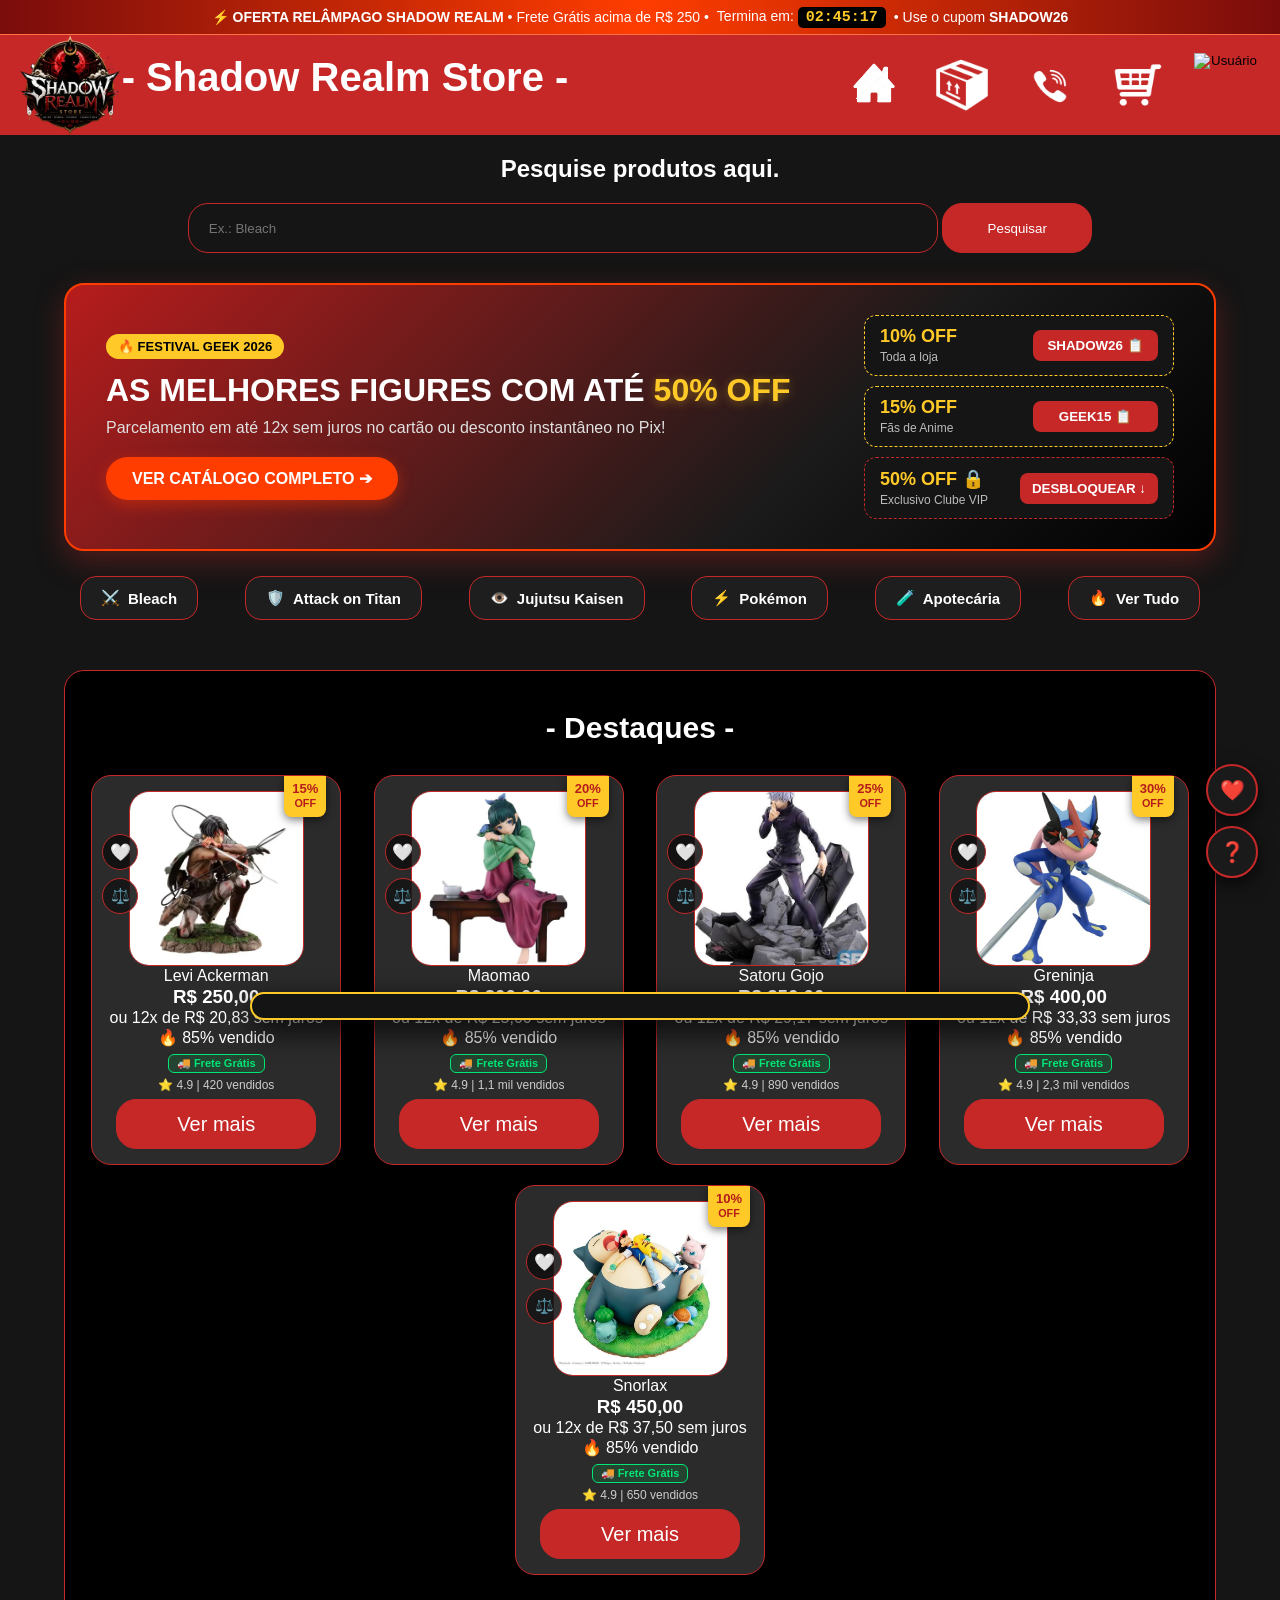
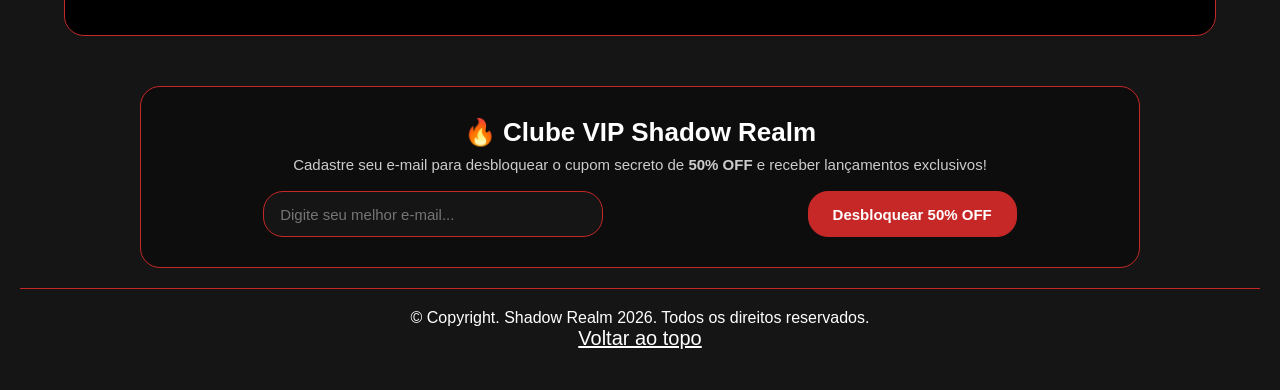
==== commit b8c30c61: "Merge branch 'main' of https://github.com/gustavoMeyer14/S.A" ====
--- a/Codigo/index.html
+++ b/Codigo/index.html
@@ -18,7 +18,9 @@
     <script src="modais-globais.js"></script>
     <script src="favoritos.js" defer></script>
     <script src="extras-loja.js" defer></script>
-    <script src="loja-turbo.js" defer></script>
+    <link rel="stylesheet" href="ajustes-seguros.css">
+<script src="loja-turbo.js" defer></script>
+<script src="integracao-segura.js" defer></script>
 
     <style>
         .modalRastreio[open] {
@@ -132,7 +134,7 @@
         <div>
             <img src="imagens/Levi.png" alt="Levi Ackerman">
             <p>Levi Ackerman</p>
-            <h3><strong>R\$ 250,00</strong></h3>
+            <h3><strong>R$ 250,00</strong></h3>
             <button type="button" id="card1">Ver mais</button>
         </div>
         <dialog id="modal-card1" class="modalProduto">
@@ -143,7 +145,9 @@
                     <p>Escala 1/6 em resina de alto padrão da Tropa de Exploração.</p>
                 </div>
             </div>
+
             <div class="modalProduto-comentarios"></div>
+
             <footer class="modal-footer">
                 <button type="button" id="fechar-card1" class="btn-fechar">Fechar</button>
                 <button type="button" class="btn-carrinho" data-nome="Levi Ackerman" data-preco="250.00"
@@ -156,7 +160,7 @@
         <div>
             <img src="imagens/Maomao.png" alt="Maomao">
             <p>Maomao</p>
-            <h3><strong>R\$ 300,00</strong></h3>
+            <h3><strong>R$ 300,00</strong></h3>
             <button type="button" id="card2">Ver mais</button>
         </div>
         <dialog id="modal-card2" class="modalProduto">
@@ -167,7 +171,9 @@
                     <p>Escala 1/6 em resina de alto padrão com acessórios de boticária.</p>
                 </div>
             </div>
+
             <div class="modalProduto-comentarios"></div>
+
             <footer class="modal-footer">
                 <button type="button" id="fechar-card2" class="btn-fechar">Fechar</button>
                 <button type="button" class="btn-carrinho" data-nome="Maomao" data-preco="300.00"
@@ -180,7 +186,7 @@
         <div>
             <img src="imagens/Canva - download.png" alt="Satoru Gojo">
             <p>Satoru Gojo</p>
-            <h3><strong>R\$ 350,00</strong></h3>
+            <h3><strong>R$ 350,00</strong></h3>
             <button type="button" id="card3">Ver mais</button>
         </div>
         <dialog id="modal-card3" class="modalProduto">
@@ -191,7 +197,9 @@
                     <p>Escala 1/6 em resina de alto padrão com efeito de Energia Amaldiçoada.</p>
                 </div>
             </div>
+
             <div class="modalProduto-comentarios"></div>
+
             <footer class="modal-footer">
                 <button type="button" id="fechar-card3" class="btn-fechar">Fechar</button>
                 <button type="button" class="btn-carrinho" data-nome="Satoru Gojo" data-preco="350.00"
@@ -204,7 +212,7 @@
         <div>
             <img src="imagens/Canva - download (1).png" alt="Greninja">
             <p>Greninja</p>
-            <h3><strong>R\$ 400,00</strong></h3>
+            <h3><strong>R$ 400,00</strong></h3>
             <button type="button" id="card4">Ver mais</button>
         </div>
         <dialog id="modal-card4" class="modalProduto">
@@ -215,7 +223,9 @@
                     <p>Escala 1/6 em resina de alto padrão com Water Shurikens em destaque.</p>
                 </div>
             </div>
+
             <div class="modalProduto-comentarios"></div>
+
             <footer class="modal-footer">
                 <button type="button" id="fechar-card4" class="btn-fechar">Fechar</button>
                 <button type="button" class="btn-carrinho" data-nome="Greninja" data-preco="400.00"
@@ -228,7 +238,7 @@
         <div>
             <img src="imagens/Snorlax.png" alt="Snorlax">
             <p>Snorlax</p>
-            <h3><strong>R\$ 450,00</strong></h3>
+            <h3><strong>R$ 450,00</strong></h3>
             <button type="button" id="card5">Ver mais</button>
         </div>
         <dialog id="modal-card5" class="modalProduto">
@@ -239,7 +249,9 @@
                     <p>Escala 1/6 em resina maciça de alto padrão com Poké Flauta e Berries.</p>
                 </div>
             </div>
+
             <div class="modalProduto-comentarios"></div>
+
             <footer class="modal-footer">
                 <button type="button" id="fechar-card5" class="btn-fechar">Fechar</button>
                 <button type="button" class="btn-carrinho" data-nome="Snorlax" data-preco="450.00"
@@ -422,26 +434,57 @@
             });
         });
 
-        // Pesquisa na Home redireciona para o catálogo filtrado
-        const btnPesquisaHome = document.getElementById('enviarPesquisa');
-        const inputPesquisaHome = document.getElementById('barraPesquisa');
-
-        function irParaCatalogoPesquisa() {
-            const termo = inputPesquisaHome ? inputPesquisaHome.value.trim() : '';
-            window.location.href = termo
-                ? `produtos.html?busca=${encodeURIComponent(termo)}`
-                : 'produtos.html';
-        }
-
-        if (btnPesquisaHome) {
-            btnPesquisaHome.addEventListener('click', irParaCatalogoPesquisa);
-        }
-
-        if (inputPesquisaHome) {
-            inputPesquisaHome.addEventListener('keypress', (e) => {
+        async function conectarMeuJSON() {
+            let produtosJSON = [];
+            try {
+                const resposta = await fetch('produtos.json');
+                if (resposta.ok) {
+                    produtosJSON = await resposta.json();
+                }
+            } catch (erro) {
+                if (Array.isArray(window.PRODUTOS_PADRAO_SR)) {
+                    produtosJSON = window.PRODUTOS_PADRAO_SR;
+                }
+            }
+
+            if (!Array.isArray(produtosJSON) || produtosJSON.length === 0) return;
+
+            const modais = document.querySelectorAll('.modalProduto');
+            modais.forEach(modal => {
+                const titulo = modal.querySelector('h2').innerText.replace('-', '').trim();
+                const dados = produtosJSON.find(p => p.nome.toLowerCase() === titulo.toLowerCase());
+
+                if (dados && dados.descricao) {
+                    const paragrafo = modal.querySelector('.modalProduto-conteudo p');
+                    if (paragrafo) {
+                        paragrafo.innerText = dados.descricao;
+                    }
+                }
+            });
+        }
+
+        conectarMeuJSON();
+
+        const btnPesquisaIndex = document.getElementById('enviarPesquisa');
+        const inputPesquisaIndex = document.getElementById('barraPesquisa');
+
+        function irParaProdutos() {
+            const termo = inputPesquisaIndex.value.trim();
+
+            if (termo !== '') {
+                window.location.href = `produtos.html?busca=${encodeURIComponent(termo)}`;
+            } else {
+                window.location.href = 'produtos.html';
+            }
+        }
+
+        if (btnPesquisaIndex && inputPesquisaIndex) {
+            btnPesquisaIndex.addEventListener('click', irParaProdutos);
+
+            inputPesquisaIndex.addEventListener('keypress', function (e) {
                 if (e.key === 'Enter') {
                     e.preventDefault();
-                    irParaCatalogoPesquisa();
+                    irParaProdutos();
                 }
             });
         }
--- a/Codigo/ajustes-seguros.css
+++ b/Codigo/ajustes-seguros.css
@@ -0,0 +1,246 @@
+/* 1. Alinhamento vertical dos 3 botões nos cards sem sobreposição */
+.destaques > div .btn-compra-rapida {
+    top: 10px !important;
+    left: 10px !important;
+}
+
+.destaques > div .btn-favorito-card {
+    top: 58px !important;
+    left: 10px !important;
+}
+
+.destaques > div .btn-comparar-card {
+    position: absolute;
+    top: 102px;
+    left: 10px;
+    width: 36px !important;
+    height: 36px !important;
+    border-radius: 50% !important;
+    background-color: rgba(21, 21, 21, 0.88) !important;
+    border: 1px solid #C62828 !important;
+    color: #ffffff;
+    font-size: 15px !important;
+    display: flex;
+    align-items: center;
+    justify-content: center;
+    cursor: pointer;
+    z-index: 5;
+    padding: 0;
+    transition: transform 0.2s ease, background-color 0.2s ease;
+}
+
+.destaques > div .btn-comparar-card:hover,
+.destaques > div .btn-comparar-card.ativo {
+    background-color: #ffca28 !important;
+    color: #000000 !important;
+    border-color: #ffca28 !important;
+    transform: scale(1.12);
+}
+
+/* 2. Autocomplete da Barra de Pesquisa */
+.sr-autocomplete-wrapper {
+    position: relative;
+    display: inline-block;
+    width: 750px;
+    max-width: 90%;
+    margin: 0;
+}
+
+.sr-autocomplete-wrapper input {
+    width: 100% !important;
+}
+
+.sr-autocomplete-box {
+    display: none;
+    position: absolute;
+    top: calc(100% + 6px);
+    left: 0;
+    width: 100%;
+    background: #141414;
+    border: 1px solid #C62828;
+    border-radius: 14px;
+    box-shadow: 0 12px 30px rgba(0, 0, 0, 0.9);
+    z-index: 9998;
+    overflow: hidden;
+    text-align: left;
+}
+
+.sr-auto-item {
+    display: flex;
+    align-items: center;
+    gap: 12px;
+    padding: 10px 14px;
+    text-decoration: none;
+    color: #ffffff;
+    border-bottom: 1px solid #262626;
+    transition: background-color 0.2s ease;
+}
+
+.sr-auto-item:hover {
+    background: #241212;
+}
+
+.sr-auto-item img {
+    width: 44px;
+    height: 44px;
+    object-fit: cover;
+    border-radius: 8px;
+    border: 1px solid #C62828;
+    margin: 0;
+}
+
+.sr-auto-info {
+    flex: 1;
+    margin: 0;
+}
+
+.sr-auto-info strong {
+    display: block;
+    font-size: 14px;
+}
+
+.sr-auto-info small {
+    color: #aaaaaa;
+    font-size: 12px;
+}
+
+.sr-auto-preco {
+    color: #ffca28;
+    font-weight: bold;
+    font-size: 14px;
+    margin: 0;
+}
+
+.sr-auto-vazio {
+    padding: 14px;
+    color: #aaaaaa;
+    font-size: 14px;
+    text-align: center;
+}
+
+/* 3. Barra Flutuante e Modal do Comparador de Figures */
+.sr-barra-comparacao {
+    position: fixed;
+    bottom: -120px;
+    left: 50%;
+    transform: translateX(-50%);
+    background: #141414;
+    border: 2px solid #ffca28;
+    border-radius: 16px;
+    padding: 12px 20px;
+    display: flex;
+    align-items: center;
+    justify-content: space-between;
+    gap: 16px;
+    flex-wrap: wrap;
+    width: 92%;
+    max-width: 780px;
+    box-shadow: 0 10px 30px rgba(0, 0, 0, 0.85);
+    z-index: 9995;
+    transition: bottom 0.3s ease;
+}
+
+.sr-barra-comparacao.visivel {
+    bottom: 20px;
+}
+
+.sr-grid-comparacao {
+    display: grid;
+    grid-template-columns: repeat(auto-fit, minmax(180px, 1fr));
+    gap: 12px;
+    margin-top: 10px;
+    text-align: left;
+}
+
+.sr-col-comparacao {
+    background: #1b1b1b;
+    border: 1px solid #C62828;
+    border-radius: 12px;
+    padding: 12px;
+}
+
+.sr-col-comparacao img {
+    width: 100%;
+    height: 120px;
+    object-fit: cover;
+    border-radius: 8px;
+    margin-bottom: 8px;
+}
+
+.sr-col-comparacao h4 {
+    color: #ffca28;
+    margin-bottom: 6px;
+}
+
+/* 4. Secção Vistos Recentemente */
+.sr-vistos-box {
+    width: 90%;
+    max-width: 1500px;
+    margin: 25px auto;
+    padding: 20px;
+    background: #0d0d0d;
+    border: 1px solid #C62828;
+    border-radius: 18px;
+}
+
+.sr-vistos-box h3 {
+    font-size: 20px;
+    margin-bottom: 14px;
+}
+
+.sr-vistos-grid {
+    display: flex;
+    flex-wrap: wrap;
+    justify-content: center;
+    gap: 14px;
+}
+
+.sr-visto-card {
+    display: flex;
+    align-items: center;
+    gap: 10px;
+    background: #1e1e1e;
+    border: 1px solid #333333;
+    border-radius: 12px;
+    padding: 8px 14px;
+    text-decoration: none;
+    color: #ffffff;
+    transition: border-color 0.2s ease, transform 0.2s ease;
+    margin: 0;
+}
+
+.sr-visto-card:hover {
+    border-color: #ffca28;
+    transform: translateY(-2px);
+}
+
+.sr-visto-card img {
+    width: 48px;
+    height: 48px;
+    object-fit: cover;
+    border-radius: 8px;
+    margin: 0;
+}
+
+.sr-visto-card div {
+    text-align: left;
+    margin: 0;
+}
+
+.sr-visto-card strong {
+    display: block;
+    font-size: 14px;
+}
+
+.sr-visto-card span {
+    color: #ffca28;
+    font-size: 13px;
+    font-weight: bold;
+}
+
+@media (max-width: 820px) {
+    .sr-autocomplete-wrapper {
+        width: 90%;
+        margin-bottom: 10px;
+    }
+}
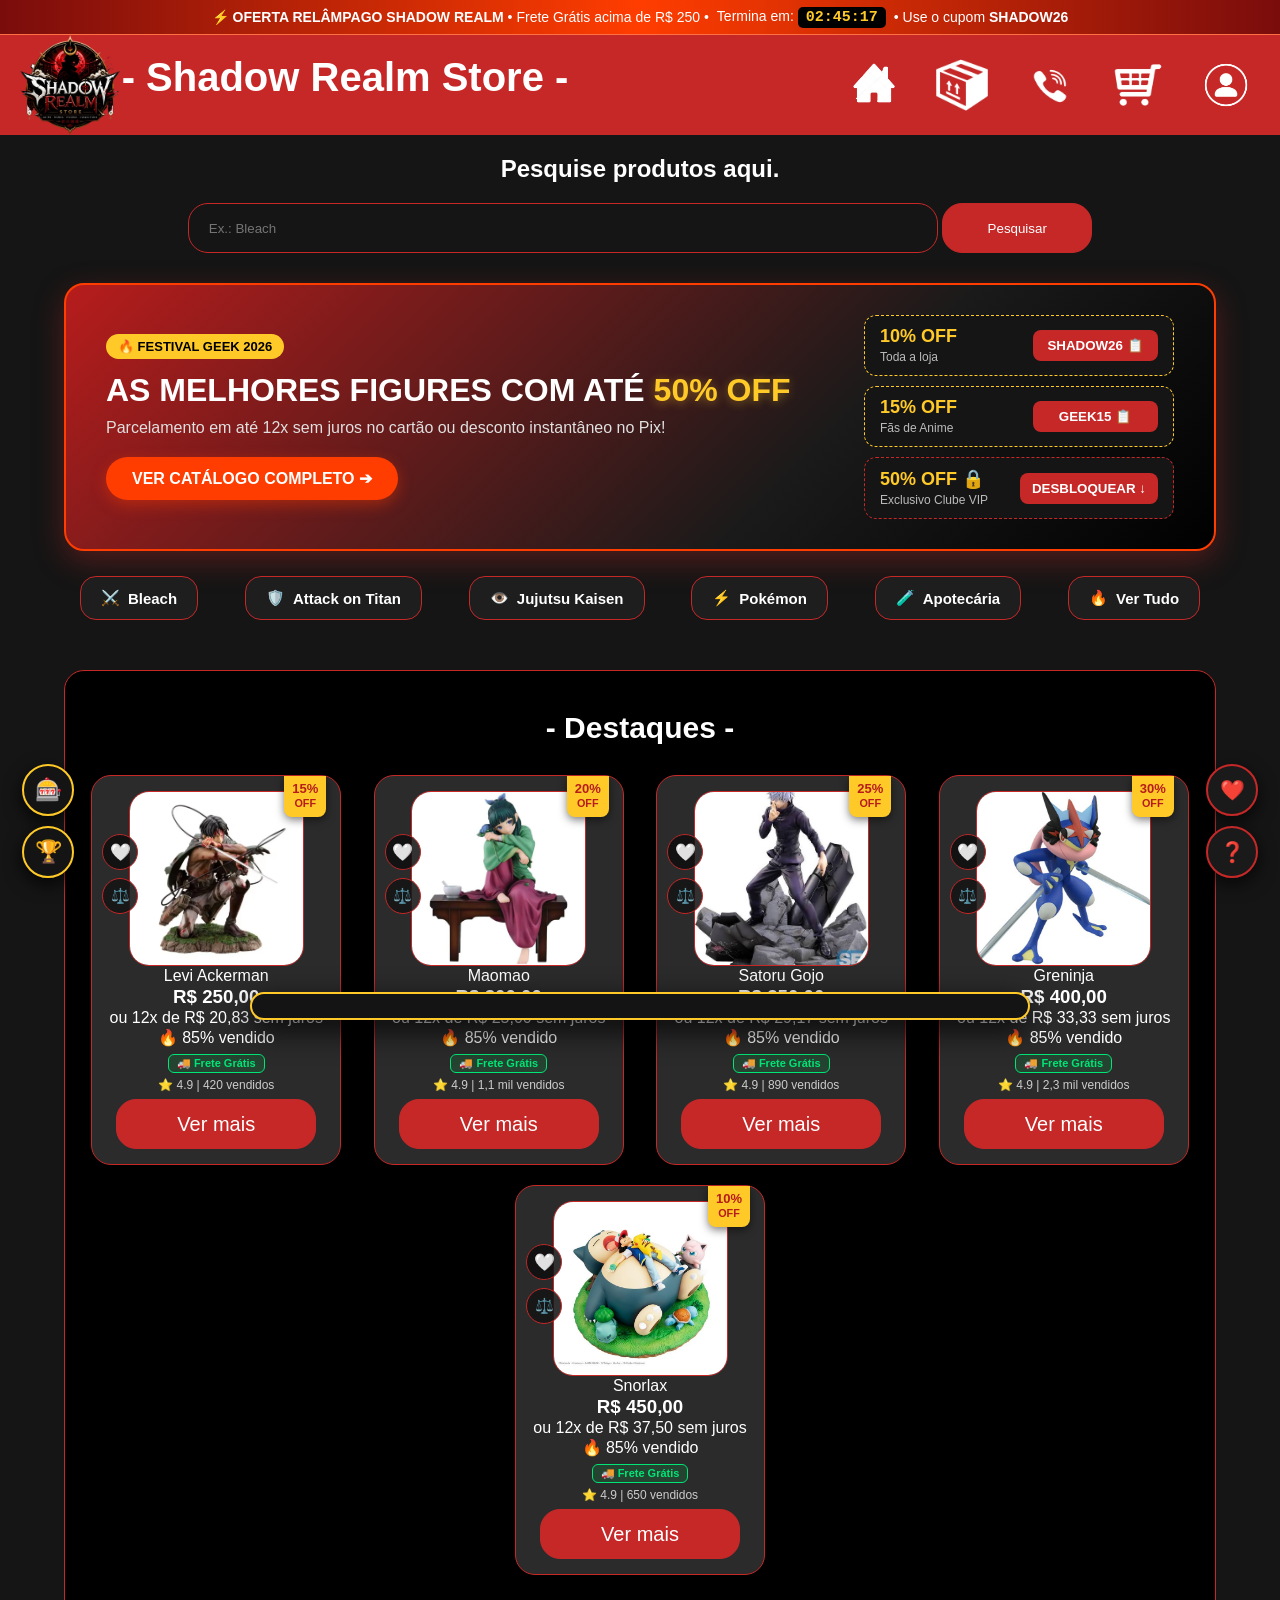
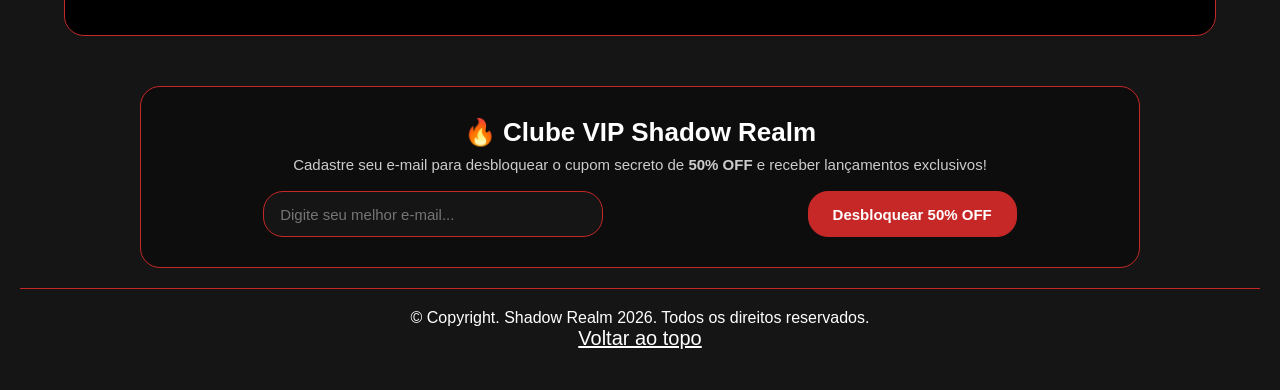
==== commit 296911ae: "gggggggggg" ====
--- a/Codigo/index.html
+++ b/Codigo/index.html
@@ -21,6 +21,7 @@
     <link rel="stylesheet" href="ajustes-seguros.css">
 <script src="loja-turbo.js" defer></script>
 <script src="integracao-segura.js" defer></script>
+<script src="novas-funcoes-sr.js" defer></script>
 
     <style>
         .modalRastreio[open] {
@@ -103,8 +104,8 @@
                 <a href="produtos.html" class="link"><img src="imagens/produto.png" alt="Produtos"></a>
                 <a href="contato.html" class="link"><img src="imagens/contato.png" alt="Contato"></a>
                 <a href="carrinho.html" class="link"><img src="imagens/carrinho-removebg-preview.png" alt="Carrinho"></a>
-                <button type="button" class="botaoUsuario" onclick="abreModalCliente()"><img
-                        src="imagens/usuario.png" alt="Usuário"></button>
+                <button type="button" class="botaoUsuario" onclick="abreModalCliente()" aria-label="Menu do usuário"><img
+                        src="imagens/Usuario.png" alt="Usuário"></button>
             </nav>
         </div>
     </header>
--- a/Codigo/site.css
+++ b/Codigo/site.css
@@ -1977,7 +1977,6 @@
   opacity: 1;
   transform: translateX(-50%) translateY(0);
 }
-@charset "UTF-8";
 
 /* ==========================================================================
    PAINEL ADMINISTRATIVO EM DUAS COLUNAS (CLASSES EXCLUSIVAS)
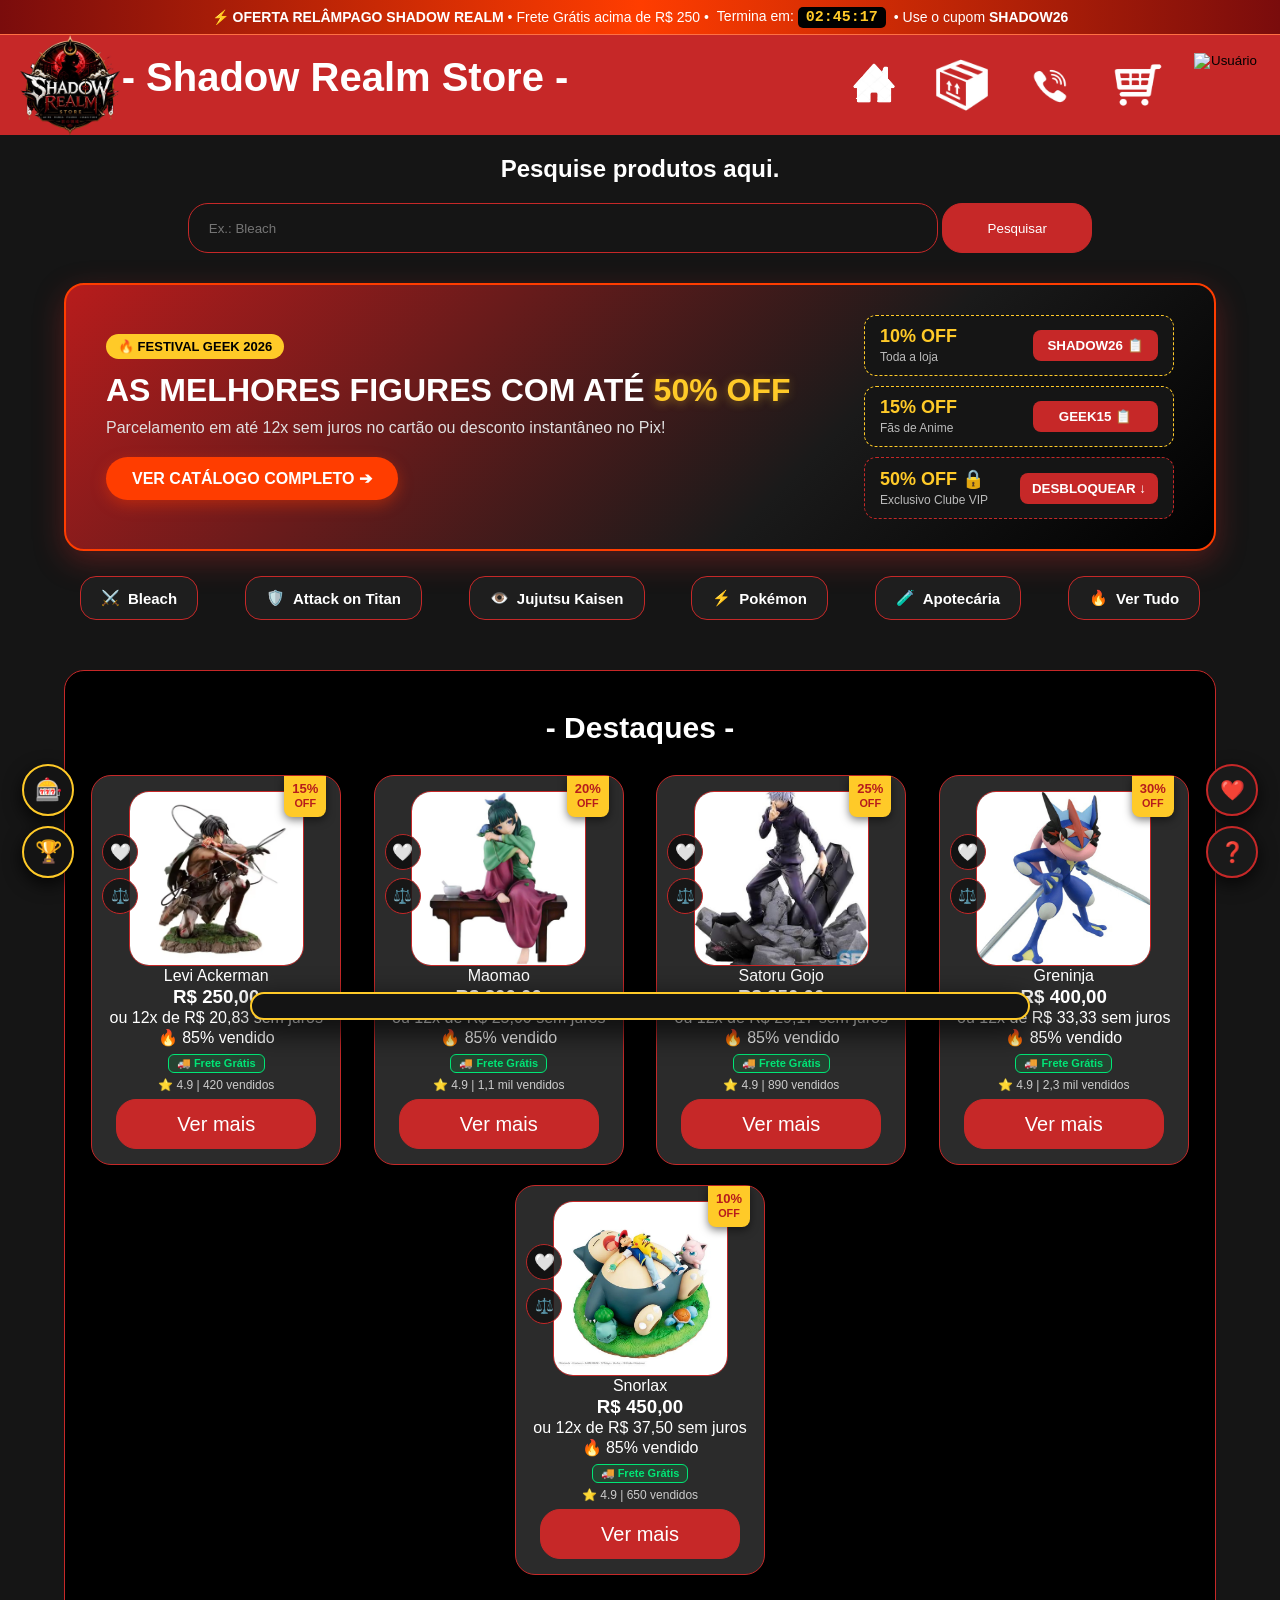
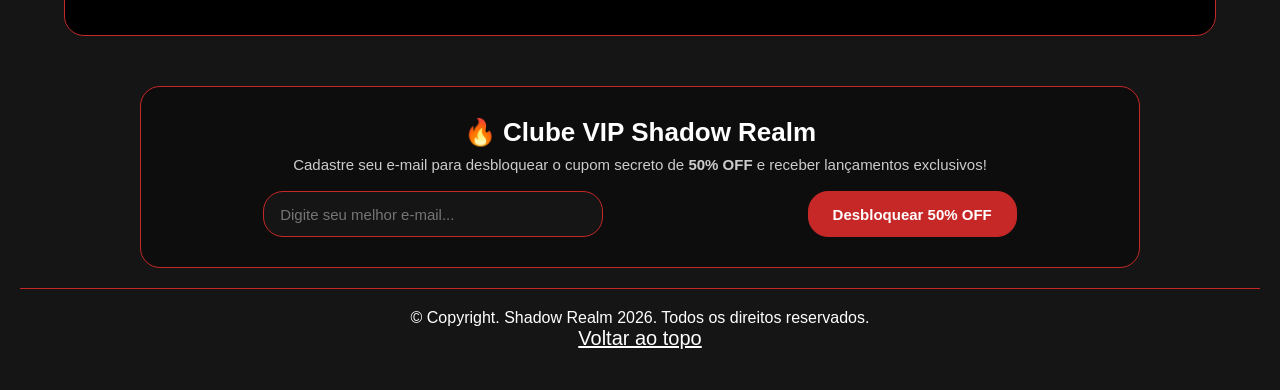
==== commit 9f9e0814: "Merge branch 'main' of https://github.com/gustavoMeyer14/S.A" ====
--- a/Codigo/index.html
+++ b/Codigo/index.html
@@ -104,8 +104,8 @@
                 <a href="produtos.html" class="link"><img src="imagens/produto.png" alt="Produtos"></a>
                 <a href="contato.html" class="link"><img src="imagens/contato.png" alt="Contato"></a>
                 <a href="carrinho.html" class="link"><img src="imagens/carrinho-removebg-preview.png" alt="Carrinho"></a>
-                <button type="button" class="botaoUsuario" onclick="abreModalCliente()" aria-label="Menu do usuário"><img
-                        src="imagens/Usuario.png" alt="Usuário"></button>
+                <button type="button" class="botaoUsuario" onclick="abreModalCliente()"><img
+                        src="imagens/usuario.png" alt="Usuário"></button>
             </nav>
         </div>
     </header>
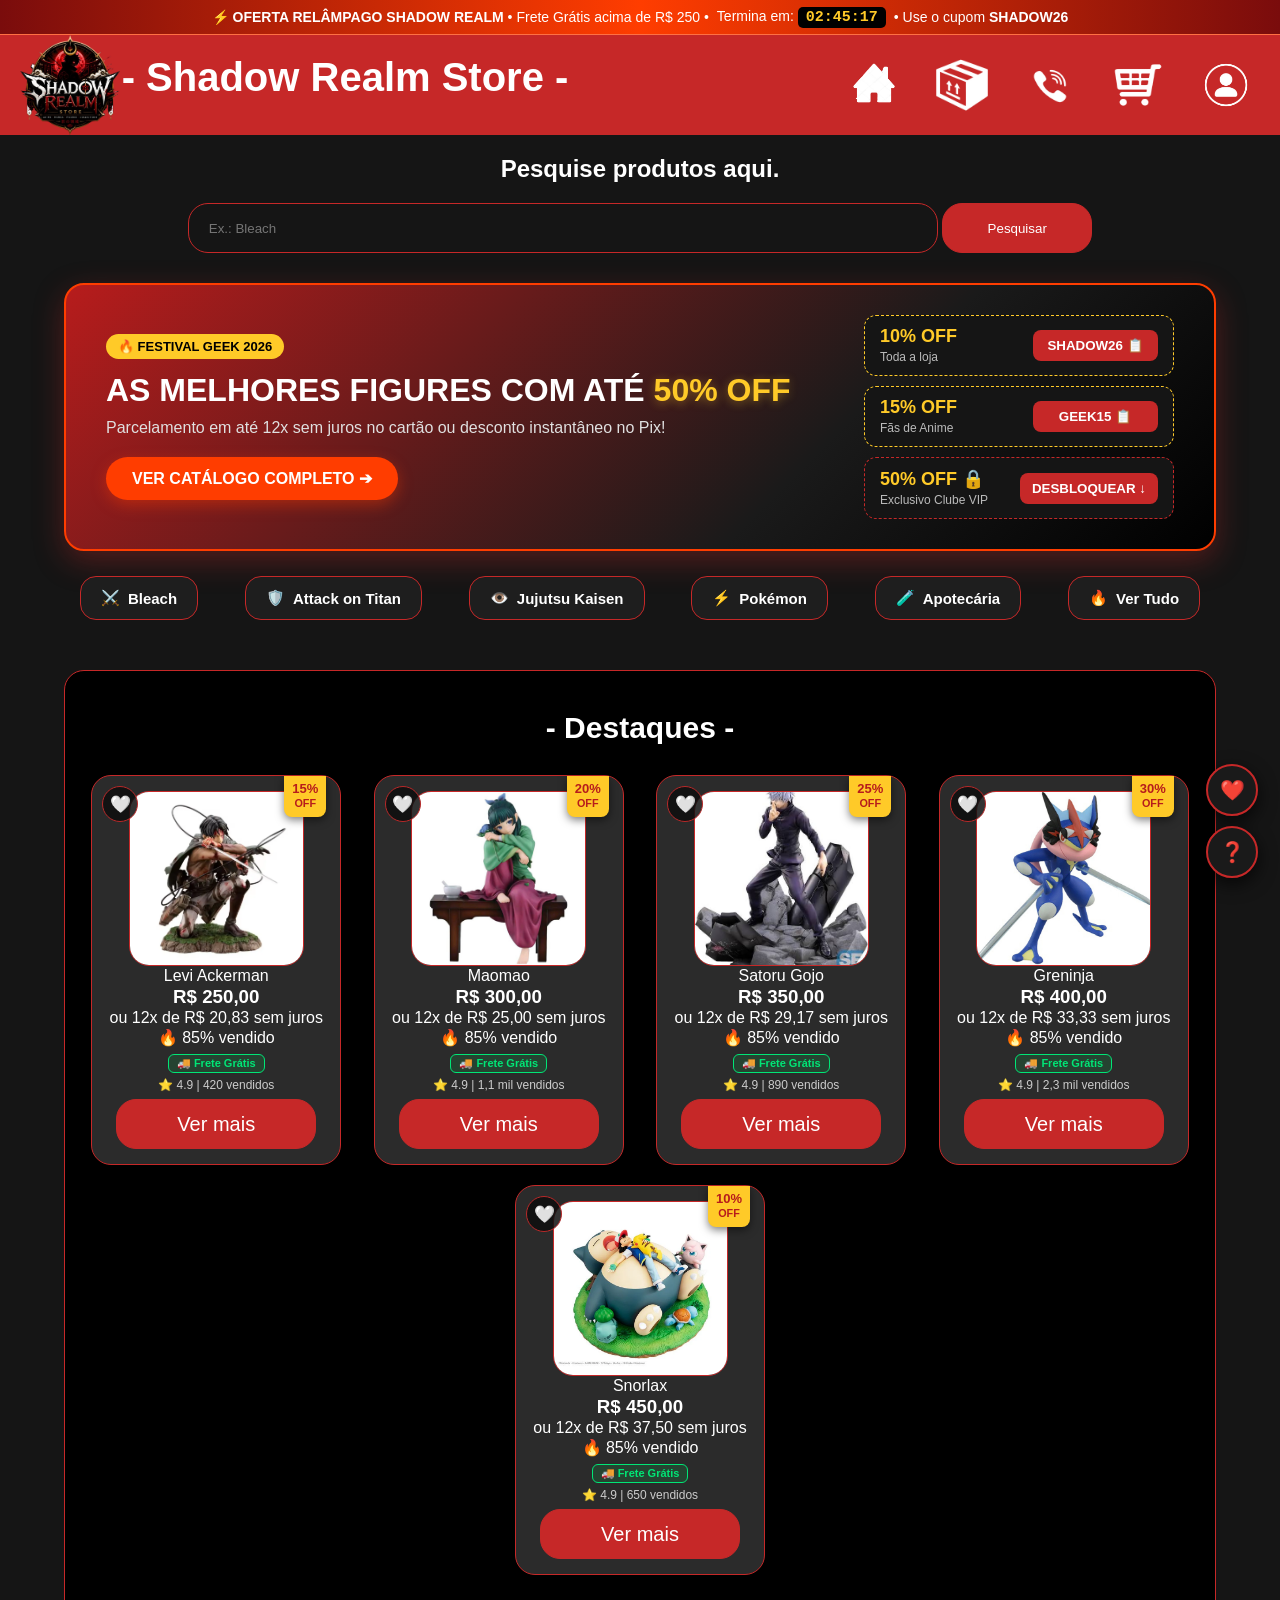
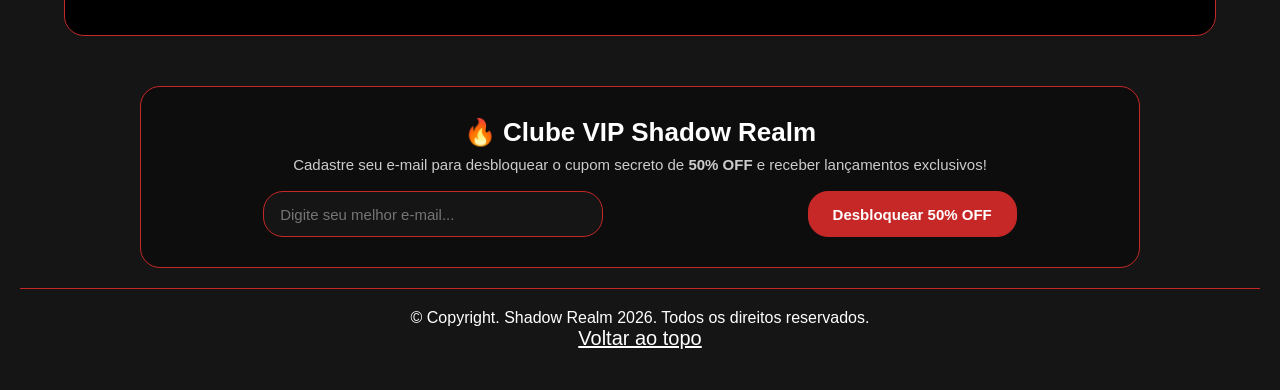
==== commit ca0a3ff6: "yan" ====
--- a/Codigo/index.html
+++ b/Codigo/index.html
@@ -18,10 +18,6 @@
     <script src="modais-globais.js"></script>
     <script src="favoritos.js" defer></script>
     <script src="extras-loja.js" defer></script>
-    <link rel="stylesheet" href="ajustes-seguros.css">
-<script src="loja-turbo.js" defer></script>
-<script src="integracao-segura.js" defer></script>
-<script src="novas-funcoes-sr.js" defer></script>
 
     <style>
         .modalRastreio[open] {
@@ -104,8 +100,8 @@
                 <a href="produtos.html" class="link"><img src="imagens/produto.png" alt="Produtos"></a>
                 <a href="contato.html" class="link"><img src="imagens/contato.png" alt="Contato"></a>
                 <a href="carrinho.html" class="link"><img src="imagens/carrinho-removebg-preview.png" alt="Carrinho"></a>
-                <button type="button" class="botaoUsuario" onclick="abreModalCliente()"><img
-                        src="imagens/usuario.png" alt="Usuário"></button>
+                <button type="button" class="botaoUsuario" onclick="abreModalCliente()" aria-label="Menu do usuário"><img
+                        src="imagens/Usuario.png" alt="Usuário"></button>
             </nav>
         </div>
     </header>
@@ -436,58 +432,80 @@
         });
 
         async function conectarMeuJSON() {
-            let produtosJSON = [];
             try {
-                const resposta = await fetch('produtos.json');
-                if (resposta.ok) {
-                    produtosJSON = await resposta.json();
+                const produtos = await carregarProdutosSR();
+                const destaques = produtos.filter(p => p.destaque);
+                const secao = document.querySelector('.destaques');
+                if (!secao || destaques.length === 0) return;
+
+                secao.innerHTML = '<h2> - Destaques - </h2>';
+
+                destaques.forEach((prod, idx) => {
+                    const num = idx + 1;
+                    const precoFormatado = Number(prod.preco).toLocaleString('pt-BR', { minimumFractionDigits: 2, maximumFractionDigits: 2 });
+
+                    const card = document.createElement('div');
+                    card.innerHTML = `
+                        <img src="${prod.imagem}" alt="${prod.nome}">
+                        <p>${prod.nome}</p>
+                        <h3><strong>R$ ${precoFormatado}</strong></h3>
+                        <button type="button" id="card${num}">Ver mais</button>
+                    `;
+
+                    const modal = document.createElement('dialog');
+                    modal.id = `modal-card${num}`;
+                    modal.className = 'modalProduto';
+                    modal.innerHTML = `
+                        <div class="modalProduto-conteudo">
+                            <img src="${prod.imagem}" alt="${prod.nome}">
+                            <div class="modalProduto-texto">
+                                <h2>- ${prod.nome}</h2>
+                                <p>${prod.descricao}</p>
+                            </div>
+                        </div>
+                        <div class="modalProduto-comentarios"></div>
+                        <footer class="modal-footer">
+                            <button type="button" id="fechar-card${num}" class="btn-fechar">Fechar</button>
+                            <button type="button" class="btn-carrinho" data-nome="${prod.nome}" data-preco="${prod.preco}"
+                                data-imagem="${prod.imagem}">+ Carrinho</button>
+                            <button type="button" class="btn-comprar-agora" data-nome="${prod.nome}" data-preco="${prod.preco}"
+                                data-imagem="${prod.imagem}">Comprar Agora</button>
+                        </footer>
+                    `;
+
+                    secao.appendChild(card);
+                    secao.appendChild(modal);
+
+                    const btnVerMais = card.querySelector(`#card${num}`);
+                    const btnFechar = modal.querySelector(`#fechar-card${num}`);
+
+                    btnVerMais.addEventListener('click', () => modal.showModal());
+                    btnFechar.addEventListener('click', () => modal.close());
+                    modal.addEventListener('click', (e) => {
+                        const rect = modal.getBoundingClientRect();
+                        if (e.clientX < rect.left || e.clientX > rect.right || e.clientY < rect.top || e.clientY > rect.bottom) {
+                            modal.close();
+                        }
+                    });
+                });
+
+                document.querySelectorAll('.btn-carrinho').forEach(btn => {
+                    btn.addEventListener('click', function () { processarCompra(this, false); });
+                });
+                document.querySelectorAll('.btn-comprar-agora').forEach(btn => {
+                    btn.addEventListener('click', function () { processarCompra(this, true); });
+                });
+
+                if (typeof turbinarCardsProdutos === 'function') turbinarCardsProdutos();
+                if (typeof processarCardsVitrine === 'function') {
+                    processarCardsVitrine(['ichigo kurosaki', 'kisuke urahara', 'renji abarai', 'rukia kuchiki', 'toshiro hitsugaya']);
                 }
+                if (typeof inicializarComentariosHTML === 'function') inicializarComentariosHTML();
+                if (typeof injetarCalculadoraFrete === 'function') injetarCalculadoraFrete();
+                if (typeof atualizarInterfaceEstoque === 'function') atualizarInterfaceEstoque();
             } catch (erro) {
-                if (Array.isArray(window.PRODUTOS_PADRAO_SR)) {
-                    produtosJSON = window.PRODUTOS_PADRAO_SR;
-                }
+                console.error('Erro ao carregar catálogo na Home:', erro);
             }
-
-            if (!Array.isArray(produtosJSON) || produtosJSON.length === 0) return;
-
-            const modais = document.querySelectorAll('.modalProduto');
-            modais.forEach(modal => {
-                const titulo = modal.querySelector('h2').innerText.replace('-', '').trim();
-                const dados = produtosJSON.find(p => p.nome.toLowerCase() === titulo.toLowerCase());
-
-                if (dados && dados.descricao) {
-                    const paragrafo = modal.querySelector('.modalProduto-conteudo p');
-                    if (paragrafo) {
-                        paragrafo.innerText = dados.descricao;
-                    }
-                }
-            });
-        }
-
-        conectarMeuJSON();
-
-        const btnPesquisaIndex = document.getElementById('enviarPesquisa');
-        const inputPesquisaIndex = document.getElementById('barraPesquisa');
-
-        function irParaProdutos() {
-            const termo = inputPesquisaIndex.value.trim();
-
-            if (termo !== '') {
-                window.location.href = `produtos.html?busca=${encodeURIComponent(termo)}`;
-            } else {
-                window.location.href = 'produtos.html';
-            }
-        }
-
-        if (btnPesquisaIndex && inputPesquisaIndex) {
-            btnPesquisaIndex.addEventListener('click', irParaProdutos);
-
-            inputPesquisaIndex.addEventListener('keypress', function (e) {
-                if (e.key === 'Enter') {
-                    e.preventDefault();
-                    irParaProdutos();
-                }
-            });
         }
     </script>
 </body>
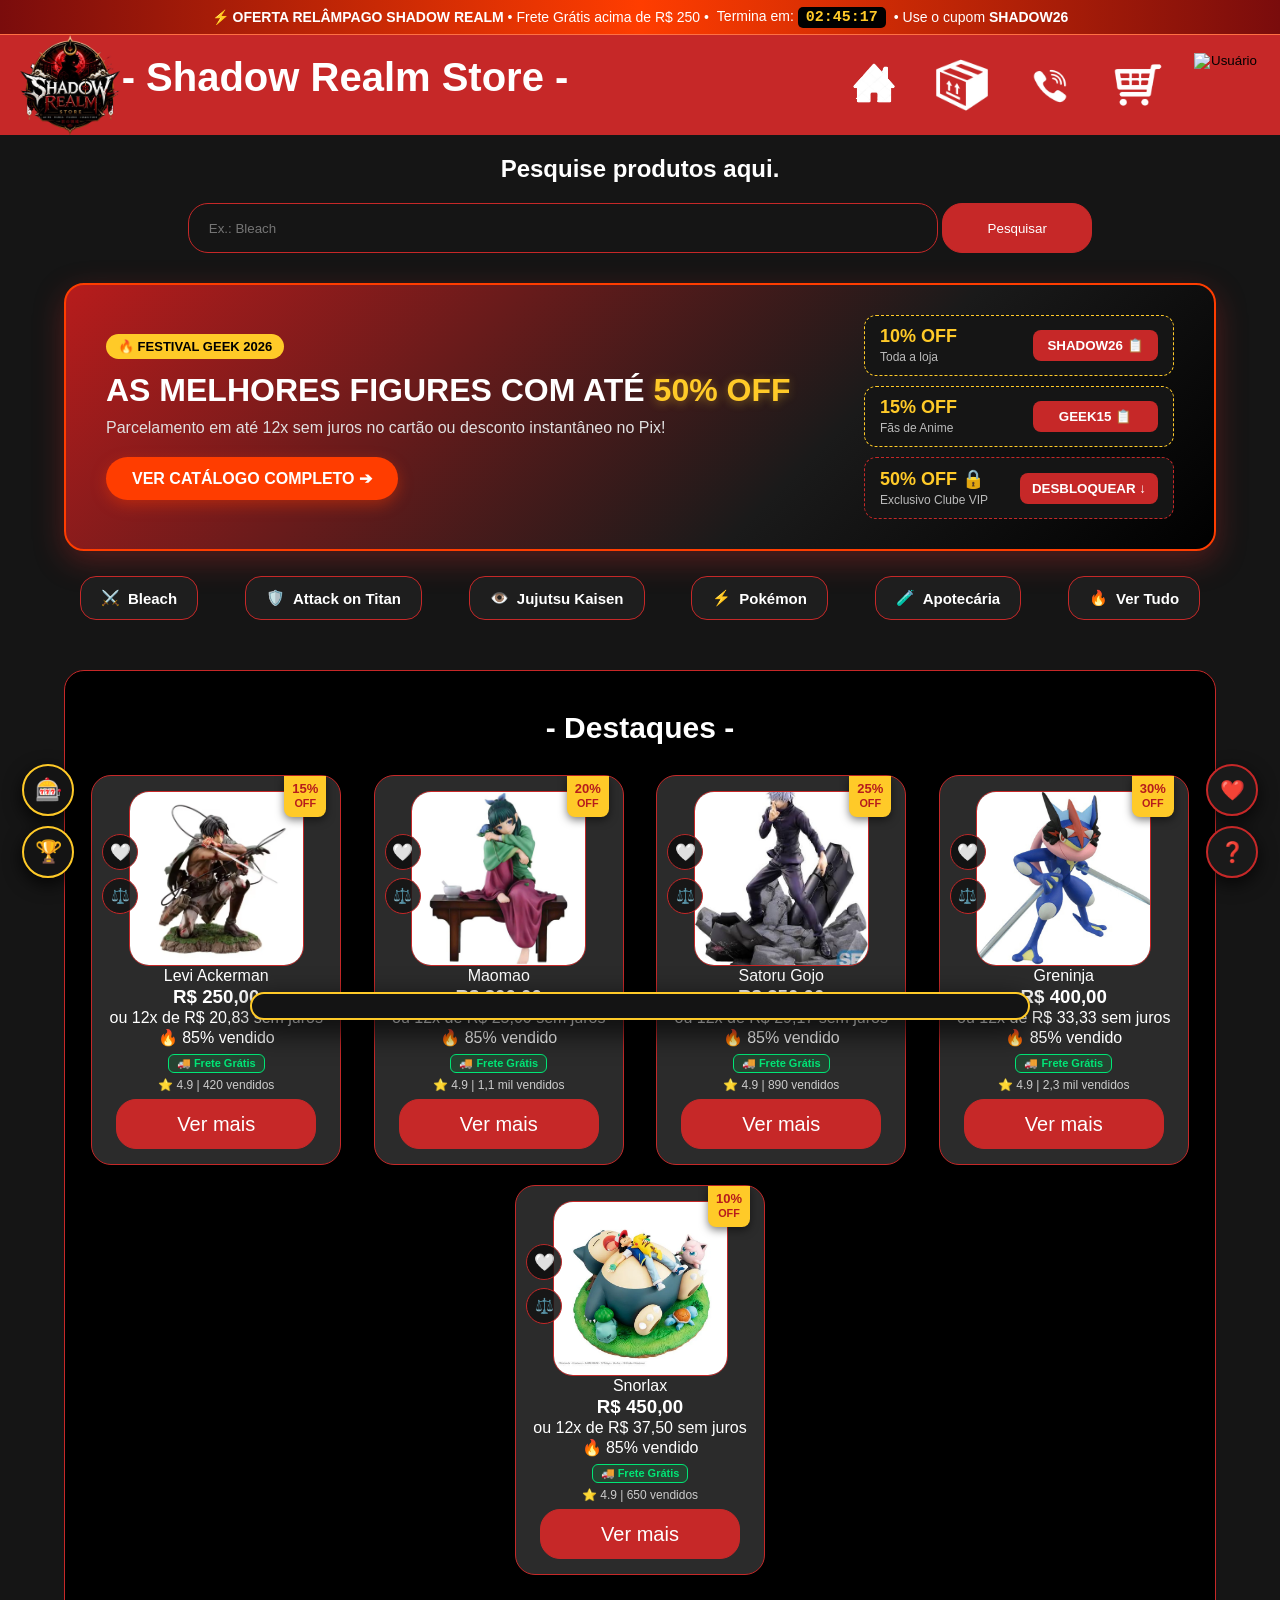
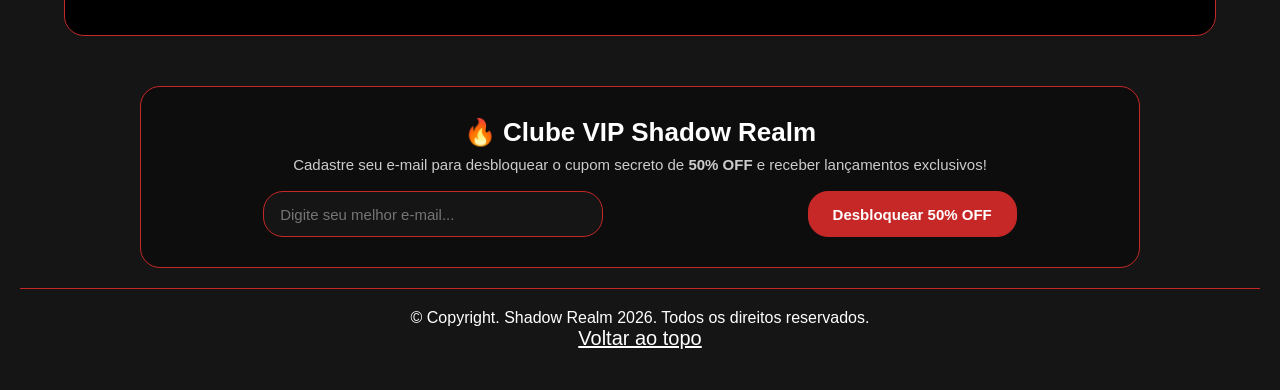
==== commit f4885883: "HTRHRTRTHT" ====
--- a/Codigo/index.html
+++ b/Codigo/index.html
@@ -18,6 +18,11 @@
     <script src="modais-globais.js"></script>
     <script src="favoritos.js" defer></script>
     <script src="extras-loja.js" defer></script>
+    <link rel="stylesheet" href="ajustes-seguros.css">
+<script src="loja-turbo.js" defer></script>
+<script src="integracao-segura.js" defer></script>
+<script src="novas-funcoes-sr.js" defer></script>
+<script src="extras-marketplace-sr.js" defer></script>
 
     <style>
         .modalRastreio[open] {
@@ -100,8 +105,8 @@
                 <a href="produtos.html" class="link"><img src="imagens/produto.png" alt="Produtos"></a>
                 <a href="contato.html" class="link"><img src="imagens/contato.png" alt="Contato"></a>
                 <a href="carrinho.html" class="link"><img src="imagens/carrinho-removebg-preview.png" alt="Carrinho"></a>
-                <button type="button" class="botaoUsuario" onclick="abreModalCliente()" aria-label="Menu do usuário"><img
-                        src="imagens/Usuario.png" alt="Usuário"></button>
+                <button type="button" class="botaoUsuario" onclick="abreModalCliente()"><img
+                        src="imagens/usuario.png" alt="Usuário"></button>
             </nav>
         </div>
     </header>
@@ -432,80 +437,58 @@
         });
 
         async function conectarMeuJSON() {
+            let produtosJSON = [];
             try {
-                const produtos = await carregarProdutosSR();
-                const destaques = produtos.filter(p => p.destaque);
-                const secao = document.querySelector('.destaques');
-                if (!secao || destaques.length === 0) return;
-
-                secao.innerHTML = '<h2> - Destaques - </h2>';
-
-                destaques.forEach((prod, idx) => {
-                    const num = idx + 1;
-                    const precoFormatado = Number(prod.preco).toLocaleString('pt-BR', { minimumFractionDigits: 2, maximumFractionDigits: 2 });
-
-                    const card = document.createElement('div');
-                    card.innerHTML = `
-                        <img src="${prod.imagem}" alt="${prod.nome}">
-                        <p>${prod.nome}</p>
-                        <h3><strong>R$ ${precoFormatado}</strong></h3>
-                        <button type="button" id="card${num}">Ver mais</button>
-                    `;
-
-                    const modal = document.createElement('dialog');
-                    modal.id = `modal-card${num}`;
-                    modal.className = 'modalProduto';
-                    modal.innerHTML = `
-                        <div class="modalProduto-conteudo">
-                            <img src="${prod.imagem}" alt="${prod.nome}">
-                            <div class="modalProduto-texto">
-                                <h2>- ${prod.nome}</h2>
-                                <p>${prod.descricao}</p>
-                            </div>
-                        </div>
-                        <div class="modalProduto-comentarios"></div>
-                        <footer class="modal-footer">
-                            <button type="button" id="fechar-card${num}" class="btn-fechar">Fechar</button>
-                            <button type="button" class="btn-carrinho" data-nome="${prod.nome}" data-preco="${prod.preco}"
-                                data-imagem="${prod.imagem}">+ Carrinho</button>
-                            <button type="button" class="btn-comprar-agora" data-nome="${prod.nome}" data-preco="${prod.preco}"
-                                data-imagem="${prod.imagem}">Comprar Agora</button>
-                        </footer>
-                    `;
-
-                    secao.appendChild(card);
-                    secao.appendChild(modal);
-
-                    const btnVerMais = card.querySelector(`#card${num}`);
-                    const btnFechar = modal.querySelector(`#fechar-card${num}`);
-
-                    btnVerMais.addEventListener('click', () => modal.showModal());
-                    btnFechar.addEventListener('click', () => modal.close());
-                    modal.addEventListener('click', (e) => {
-                        const rect = modal.getBoundingClientRect();
-                        if (e.clientX < rect.left || e.clientX > rect.right || e.clientY < rect.top || e.clientY > rect.bottom) {
-                            modal.close();
-                        }
-                    });
-                });
-
-                document.querySelectorAll('.btn-carrinho').forEach(btn => {
-                    btn.addEventListener('click', function () { processarCompra(this, false); });
-                });
-                document.querySelectorAll('.btn-comprar-agora').forEach(btn => {
-                    btn.addEventListener('click', function () { processarCompra(this, true); });
-                });
-
-                if (typeof turbinarCardsProdutos === 'function') turbinarCardsProdutos();
-                if (typeof processarCardsVitrine === 'function') {
-                    processarCardsVitrine(['ichigo kurosaki', 'kisuke urahara', 'renji abarai', 'rukia kuchiki', 'toshiro hitsugaya']);
-                }
-                if (typeof inicializarComentariosHTML === 'function') inicializarComentariosHTML();
-                if (typeof injetarCalculadoraFrete === 'function') injetarCalculadoraFrete();
-                if (typeof atualizarInterfaceEstoque === 'function') atualizarInterfaceEstoque();
+                const resposta = await fetch('produtos.json');
+                if (resposta.ok) {
+                    produtosJSON = await resposta.json();
+                }
             } catch (erro) {
-                console.error('Erro ao carregar catálogo na Home:', erro);
-            }
+                if (Array.isArray(window.PRODUTOS_PADRAO_SR)) {
+                    produtosJSON = window.PRODUTOS_PADRAO_SR;
+                }
+            }
+
+            if (!Array.isArray(produtosJSON) || produtosJSON.length === 0) return;
+
+            const modais = document.querySelectorAll('.modalProduto');
+            modais.forEach(modal => {
+                const titulo = modal.querySelector('h2').innerText.replace('-', '').trim();
+                const dados = produtosJSON.find(p => p.nome.toLowerCase() === titulo.toLowerCase());
+
+                if (dados && dados.descricao) {
+                    const paragrafo = modal.querySelector('.modalProduto-conteudo p');
+                    if (paragrafo) {
+                        paragrafo.innerText = dados.descricao;
+                    }
+                }
+            });
+        }
+
+        conectarMeuJSON();
+
+        const btnPesquisaIndex = document.getElementById('enviarPesquisa');
+        const inputPesquisaIndex = document.getElementById('barraPesquisa');
+
+        function irParaProdutos() {
+            const termo = inputPesquisaIndex.value.trim();
+
+            if (termo !== '') {
+                window.location.href = `produtos.html?busca=${encodeURIComponent(termo)}`;
+            } else {
+                window.location.href = 'produtos.html';
+            }
+        }
+
+        if (btnPesquisaIndex && inputPesquisaIndex) {
+            btnPesquisaIndex.addEventListener('click', irParaProdutos);
+
+            inputPesquisaIndex.addEventListener('keypress', function (e) {
+                if (e.key === 'Enter') {
+                    e.preventDefault();
+                    irParaProdutos();
+                }
+            });
         }
     </script>
 </body>
--- a/Codigo/ajustes-seguros.css
+++ b/Codigo/ajustes-seguros.css
@@ -0,0 +1,246 @@
+/* 1. Alinhamento vertical dos 3 botões nos cards sem sobreposição */
+.destaques > div .btn-compra-rapida {
+    top: 10px !important;
+    left: 10px !important;
+}
+
+.destaques > div .btn-favorito-card {
+    top: 58px !important;
+    left: 10px !important;
+}
+
+.destaques > div .btn-comparar-card {
+    position: absolute;
+    top: 102px;
+    left: 10px;
+    width: 36px !important;
+    height: 36px !important;
+    border-radius: 50% !important;
+    background-color: rgba(21, 21, 21, 0.88) !important;
+    border: 1px solid #C62828 !important;
+    color: #ffffff;
+    font-size: 15px !important;
+    display: flex;
+    align-items: center;
+    justify-content: center;
+    cursor: pointer;
+    z-index: 5;
+    padding: 0;
+    transition: transform 0.2s ease, background-color 0.2s ease;
+}
+
+.destaques > div .btn-comparar-card:hover,
+.destaques > div .btn-comparar-card.ativo {
+    background-color: #ffca28 !important;
+    color: #000000 !important;
+    border-color: #ffca28 !important;
+    transform: scale(1.12);
+}
+
+/* 2. Autocomplete da Barra de Pesquisa */
+.sr-autocomplete-wrapper {
+    position: relative;
+    display: inline-block;
+    width: 750px;
+    max-width: 90%;
+    margin: 0;
+}
+
+.sr-autocomplete-wrapper input {
+    width: 100% !important;
+}
+
+.sr-autocomplete-box {
+    display: none;
+    position: absolute;
+    top: calc(100% + 6px);
+    left: 0;
+    width: 100%;
+    background: #141414;
+    border: 1px solid #C62828;
+    border-radius: 14px;
+    box-shadow: 0 12px 30px rgba(0, 0, 0, 0.9);
+    z-index: 9998;
+    overflow: hidden;
+    text-align: left;
+}
+
+.sr-auto-item {
+    display: flex;
+    align-items: center;
+    gap: 12px;
+    padding: 10px 14px;
+    text-decoration: none;
+    color: #ffffff;
+    border-bottom: 1px solid #262626;
+    transition: background-color 0.2s ease;
+}
+
+.sr-auto-item:hover {
+    background: #241212;
+}
+
+.sr-auto-item img {
+    width: 44px;
+    height: 44px;
+    object-fit: cover;
+    border-radius: 8px;
+    border: 1px solid #C62828;
+    margin: 0;
+}
+
+.sr-auto-info {
+    flex: 1;
+    margin: 0;
+}
+
+.sr-auto-info strong {
+    display: block;
+    font-size: 14px;
+}
+
+.sr-auto-info small {
+    color: #aaaaaa;
+    font-size: 12px;
+}
+
+.sr-auto-preco {
+    color: #ffca28;
+    font-weight: bold;
+    font-size: 14px;
+    margin: 0;
+}
+
+.sr-auto-vazio {
+    padding: 14px;
+    color: #aaaaaa;
+    font-size: 14px;
+    text-align: center;
+}
+
+/* 3. Barra Flutuante e Modal do Comparador de Figures */
+.sr-barra-comparacao {
+    position: fixed;
+    bottom: -120px;
+    left: 50%;
+    transform: translateX(-50%);
+    background: #141414;
+    border: 2px solid #ffca28;
+    border-radius: 16px;
+    padding: 12px 20px;
+    display: flex;
+    align-items: center;
+    justify-content: space-between;
+    gap: 16px;
+    flex-wrap: wrap;
+    width: 92%;
+    max-width: 780px;
+    box-shadow: 0 10px 30px rgba(0, 0, 0, 0.85);
+    z-index: 9995;
+    transition: bottom 0.3s ease;
+}
+
+.sr-barra-comparacao.visivel {
+    bottom: 20px;
+}
+
+.sr-grid-comparacao {
+    display: grid;
+    grid-template-columns: repeat(auto-fit, minmax(180px, 1fr));
+    gap: 12px;
+    margin-top: 10px;
+    text-align: left;
+}
+
+.sr-col-comparacao {
+    background: #1b1b1b;
+    border: 1px solid #C62828;
+    border-radius: 12px;
+    padding: 12px;
+}
+
+.sr-col-comparacao img {
+    width: 100%;
+    height: 120px;
+    object-fit: cover;
+    border-radius: 8px;
+    margin-bottom: 8px;
+}
+
+.sr-col-comparacao h4 {
+    color: #ffca28;
+    margin-bottom: 6px;
+}
+
+/* 4. Secção Vistos Recentemente */
+.sr-vistos-box {
+    width: 90%;
+    max-width: 1500px;
+    margin: 25px auto;
+    padding: 20px;
+    background: #0d0d0d;
+    border: 1px solid #C62828;
+    border-radius: 18px;
+}
+
+.sr-vistos-box h3 {
+    font-size: 20px;
+    margin-bottom: 14px;
+}
+
+.sr-vistos-grid {
+    display: flex;
+    flex-wrap: wrap;
+    justify-content: center;
+    gap: 14px;
+}
+
+.sr-visto-card {
+    display: flex;
+    align-items: center;
+    gap: 10px;
+    background: #1e1e1e;
+    border: 1px solid #333333;
+    border-radius: 12px;
+    padding: 8px 14px;
+    text-decoration: none;
+    color: #ffffff;
+    transition: border-color 0.2s ease, transform 0.2s ease;
+    margin: 0;
+}
+
+.sr-visto-card:hover {
+    border-color: #ffca28;
+    transform: translateY(-2px);
+}
+
+.sr-visto-card img {
+    width: 48px;
+    height: 48px;
+    object-fit: cover;
+    border-radius: 8px;
+    margin: 0;
+}
+
+.sr-visto-card div {
+    text-align: left;
+    margin: 0;
+}
+
+.sr-visto-card strong {
+    display: block;
+    font-size: 14px;
+}
+
+.sr-visto-card span {
+    color: #ffca28;
+    font-size: 13px;
+    font-weight: bold;
+}
+
+@media (max-width: 820px) {
+    .sr-autocomplete-wrapper {
+        width: 90%;
+        margin-bottom: 10px;
+    }
+}
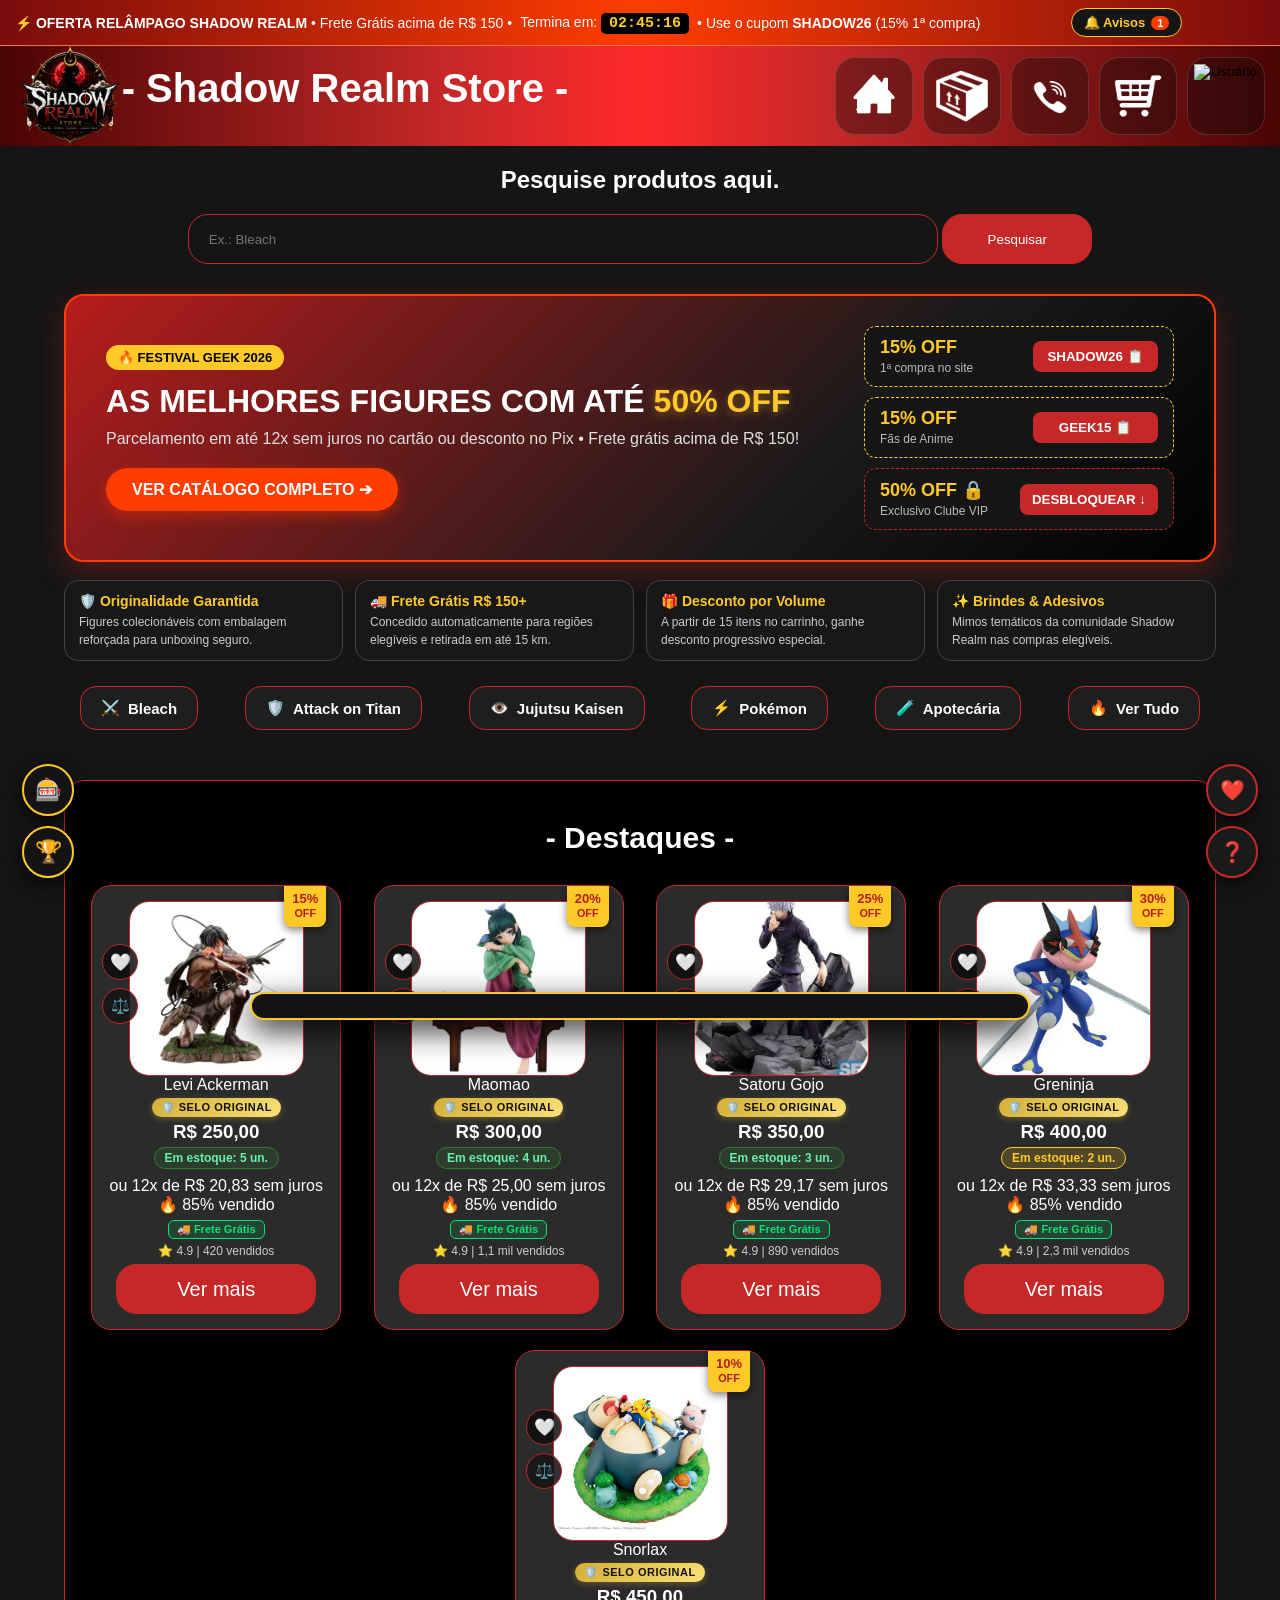
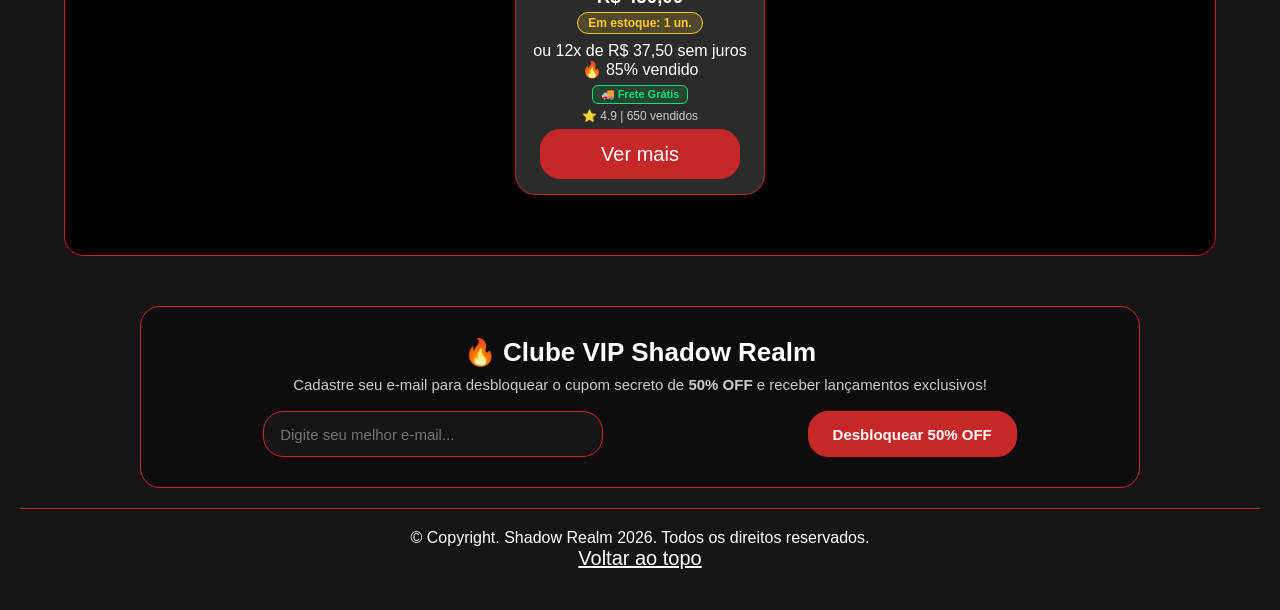
==== commit 550d5bec: "swswwsw" ====
--- a/Codigo/index.html
+++ b/Codigo/index.html
@@ -23,6 +23,7 @@
 <script src="integracao-segura.js" defer></script>
 <script src="novas-funcoes-sr.js" defer></script>
 <script src="extras-marketplace-sr.js" defer></script>
+<script src="shadow-realm-requisitos-sr.js" defer></script>
 
     <style>
         .modalRastreio[open] {
--- a/Codigo/site.css
+++ b/Codigo/site.css
@@ -14,7 +14,8 @@
 }
 
 header {
-  background-color: #C62828;
+  background: linear-gradient(90deg, #4a0404 0%, #C62828 35%, #ff2a2a 50%, #C62828 65%, #4a0404 100%);
+  border-bottom: 2px solid linear-gradient(90deg, #4a0404 0%, #C62828 35%, #ff2a2a 50%, #C62828 65%, #4a0404 100%);
   height: 100px;
   width: auto;
 }
@@ -195,19 +196,23 @@
   height: 78px;
   padding: 0;
   margin: 0;
-  background: none;
-  border: none;
+  background: rgba(18, 12, 12, 0.38);
+  border: 1px solid rgba(255, 255, 255, 0.14);
+  border-radius: 20px;
   cursor: pointer;
   display: flex;
   align-items: center;
   justify-content: center;
   position: relative;
-  transition: transform 0.25s ease;
+  transition: transform 0.25s ease, background-color 0.25s ease, border-color 0.25s ease, box-shadow 0.25s ease;
 }
 
 .link:hover,
 .botaoUsuario:hover {
-  transform: scale(1.15);
+  transform: scale(1.06);
+  background: rgba(34, 18, 14, 0.85);
+  border-color: #ffca28;
+  box-shadow: 0 0 0 1px rgba(255, 202, 40, 0.35);
 }
 
 .link img {
@@ -312,13 +317,14 @@
   align-items: center;
   justify-content: center;
   flex-shrink: 0;
+  transition: transform 0.25s ease, background-color 0.25s ease, border-color 0.25s ease, box-shadow 0.25s ease;
 }
 
 .nav-usuario a:hover {
-  scale: 105%;
-  transition: 0.3s;
-  background-color: #151515;
-  box-shadow: 0 10px 25px #C62828;
+  transform: scale(1.03);
+  background-color: #111111;
+  border-color: #ffca28;
+  box-shadow: 0 0 18px rgba(198, 40, 40, 0.55);
 }
 
 .botaoFecharCliente {
@@ -1862,18 +1868,22 @@
 /* 5. Bolinha de Quantidade no Carrinho do Header */
 .shopee-cart-badge {
   position: absolute;
-  top: 15px;
-  right: 15px;
+  top: 4px;
+  right: 6px;
   background-color: #ffca28;
   color: #000000;
   font-weight: bold;
-  font-size: 13px;
-  width: 24px;
-  height: 24px;
-  border-radius: 50%;
+  font-size: 16px;
+  min-width: 20px;
+  width: auto;
+  height: 22px;
+  padding: 0 4px;
+  border-radius: 999px;
   align-items: center;
   justify-content: center;
   border: 2px solid #000000;
+  line-height: 1;
+  z-index: 2;
 }
 
 /* 6. Notificação Toast */
@@ -1954,14 +1964,14 @@
 .nav .botaoUsuario::after {
   content: attr(data-tooltip);
   position: absolute;
-  bottom: -34px;
+  bottom: -36px;
   left: 50%;
   transform: translateX(-50%) translateY(-4px);
-  background-color: #C62828;
-  color: #ffffff;
-  border: 1px solid #C62828;
-  padding: 5px 12px;
-  border-radius: 10px;
+  background-color: #151515;
+  color: #ffffff;
+  border: 1px solid #C62828;
+  padding: 5px 14px;
+  border-radius: 12px;
   font-size: 13px;
   font-weight: bold;
   white-space: nowrap;
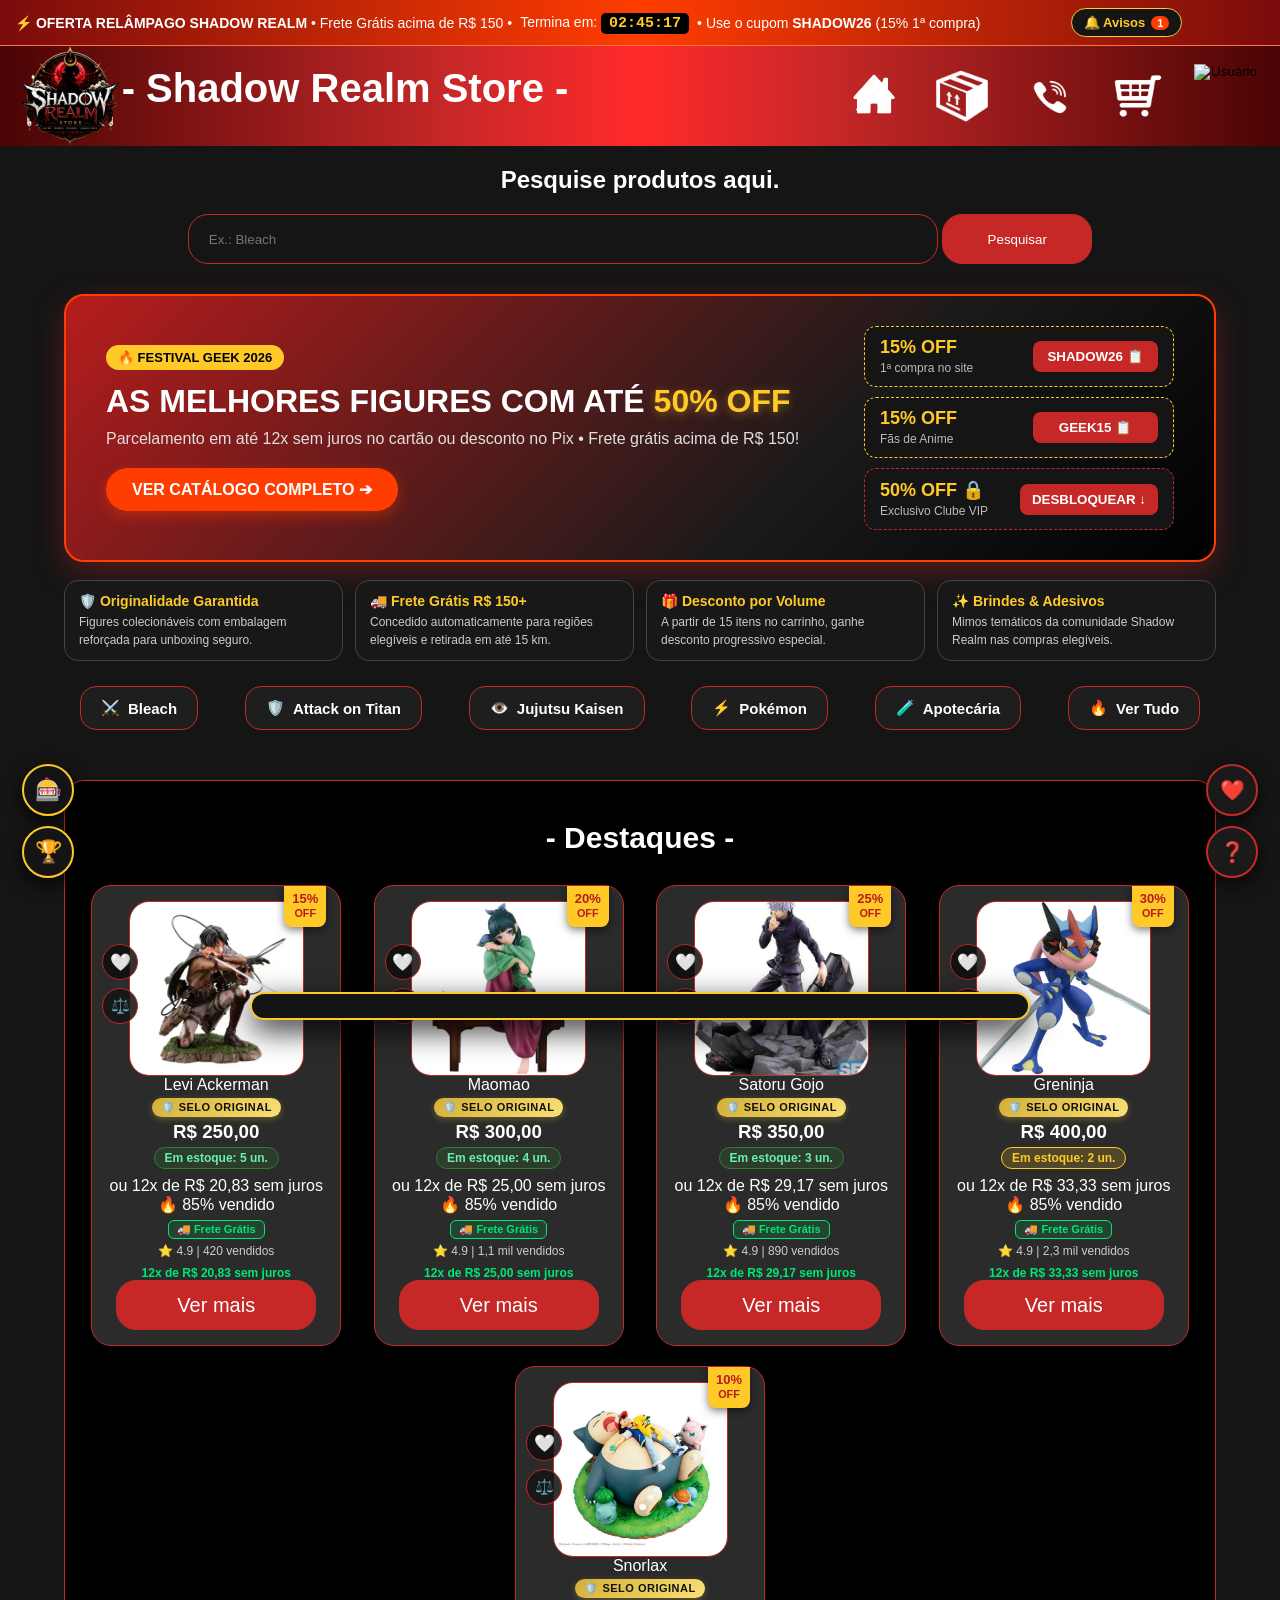
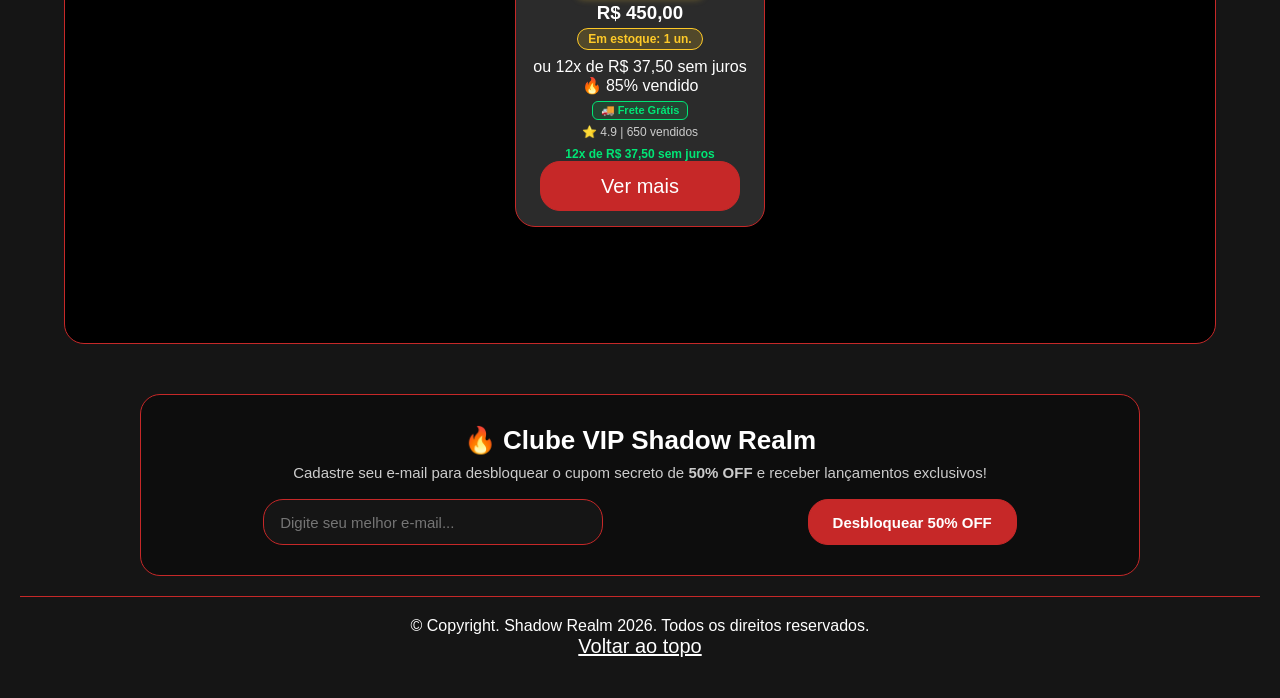
==== commit 6e7bbb77: "thrfgj" ====
--- a/Codigo/index.html
+++ b/Codigo/index.html
@@ -24,6 +24,7 @@
 <script src="novas-funcoes-sr.js" defer></script>
 <script src="extras-marketplace-sr.js" defer></script>
 <script src="shadow-realm-requisitos-sr.js" defer></script>
+<script src="relatorio-sistema-sr.js"></script>
 
     <style>
         .modalRastreio[open] {
--- a/Codigo/site.css
+++ b/Codigo/site.css
@@ -196,8 +196,8 @@
   height: 78px;
   padding: 0;
   margin: 0;
-  background: rgba(18, 12, 12, 0.38);
-  border: 1px solid rgba(255, 255, 255, 0.14);
+  background: none;
+  border: none;
   border-radius: 20px;
   cursor: pointer;
   display: flex;
@@ -210,9 +210,6 @@
 .link:hover,
 .botaoUsuario:hover {
   transform: scale(1.06);
-  background: rgba(34, 18, 14, 0.85);
-  border-color: #ffca28;
-  box-shadow: 0 0 0 1px rgba(255, 202, 40, 0.35);
 }
 
 .link img {
@@ -2407,4 +2404,46 @@
   .adminCrudBusca {
     width: 100%;
   }
+}
+
+/* ==========================================================================
+   SCROLLBAR GLOBAL ESTILIZADA (PADRÃO VERMELHO SHADOW REALM)
+   ========================================================================== */
+
+/* Suporte para Firefox e navegadores modernos */
+* {
+  scrollbar-width: thin;
+  scrollbar-color: #C62828 #0e0e0e;
+}
+
+/* Suporte para Chrome, Edge, Opera e Safari */
+::-webkit-scrollbar {
+  width: 10px;
+  height: 10px;
+}
+
+::-webkit-scrollbar-track {
+  background: #0e0e0e;
+  border-radius: 10px;
+}
+
+::-webkit-scrollbar-thumb {
+  background-color: #C62828;
+  border-radius: 10px;
+  border: 2px solid #0e0e0e;
+}
+
+::-webkit-scrollbar-thumb:hover {
+  background-color: #ff2a2a;
+}
+
+/* Remove as setas superior e inferior (igual à segunda imagem) */
+::-webkit-scrollbar-button {
+  display: none;
+  width: 0;
+  height: 0;
+}
+
+::-webkit-scrollbar-corner {
+  background: #0e0e0e;
 }
